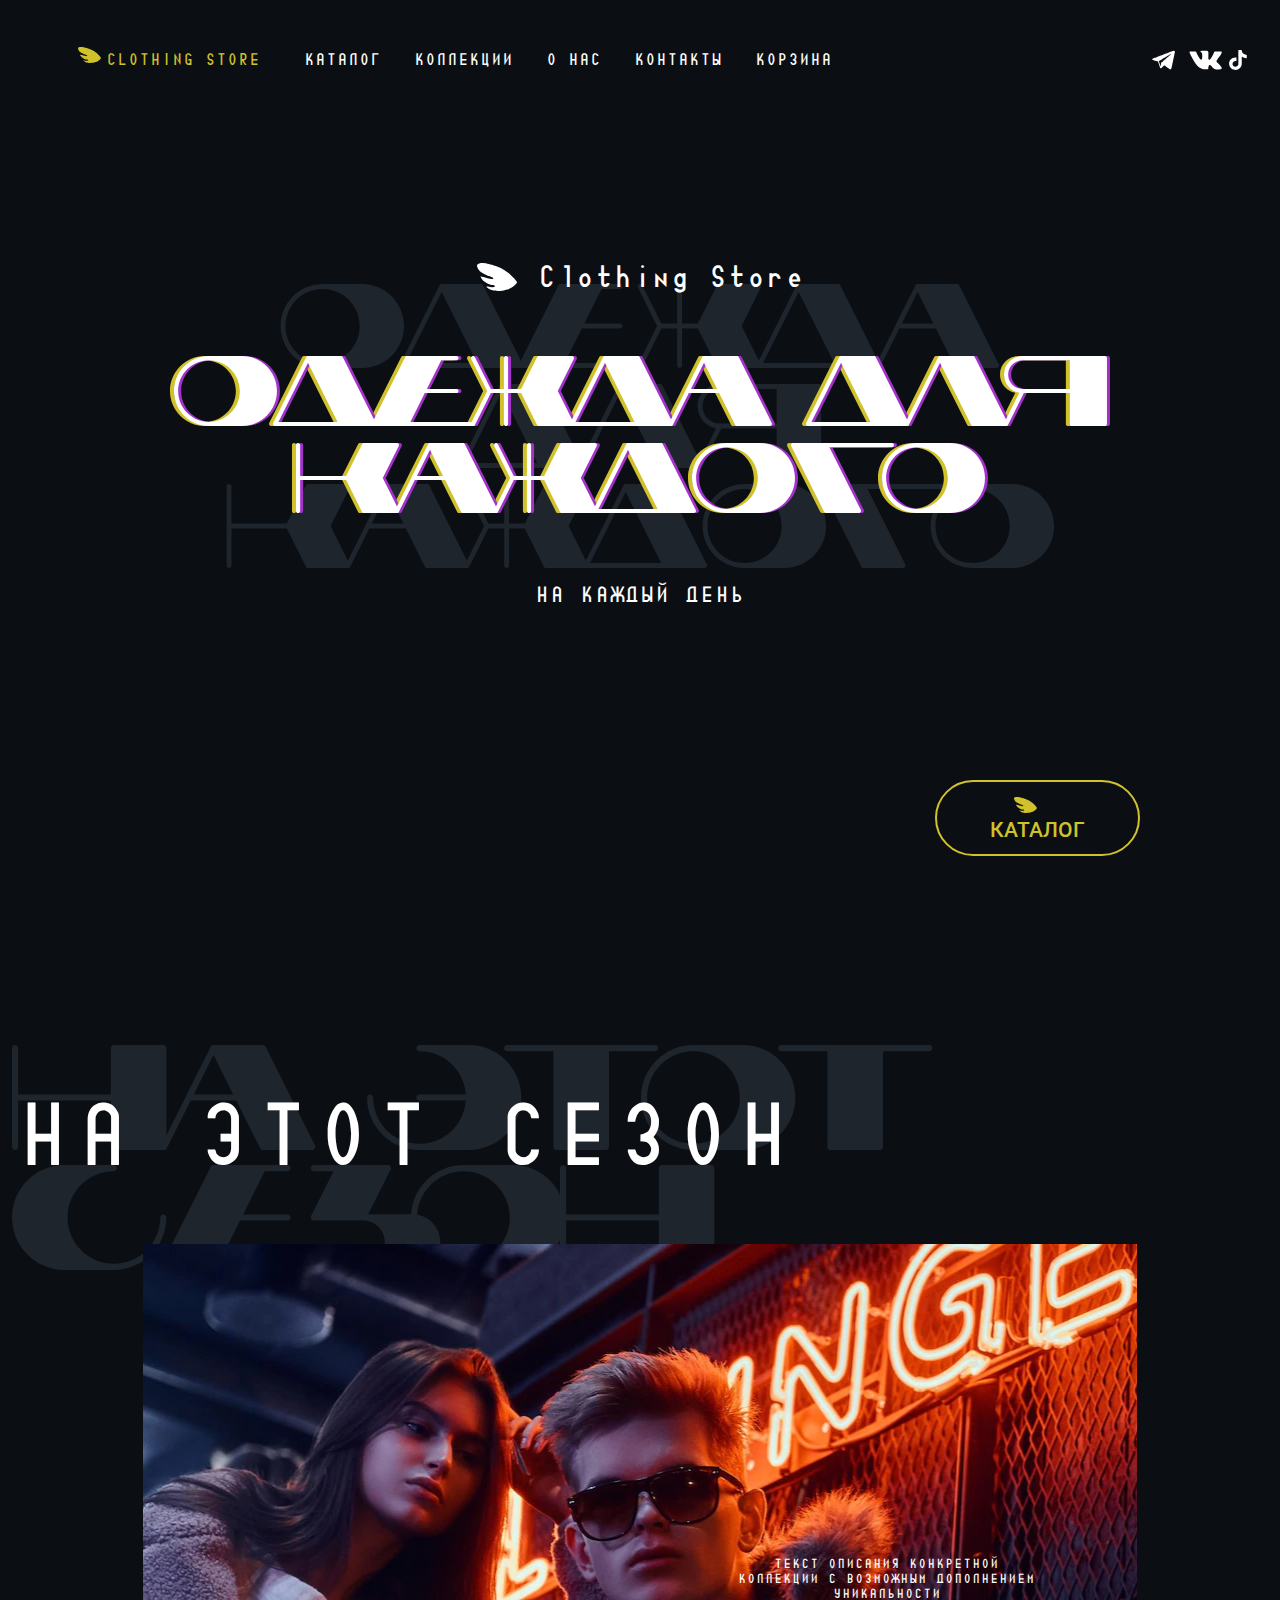
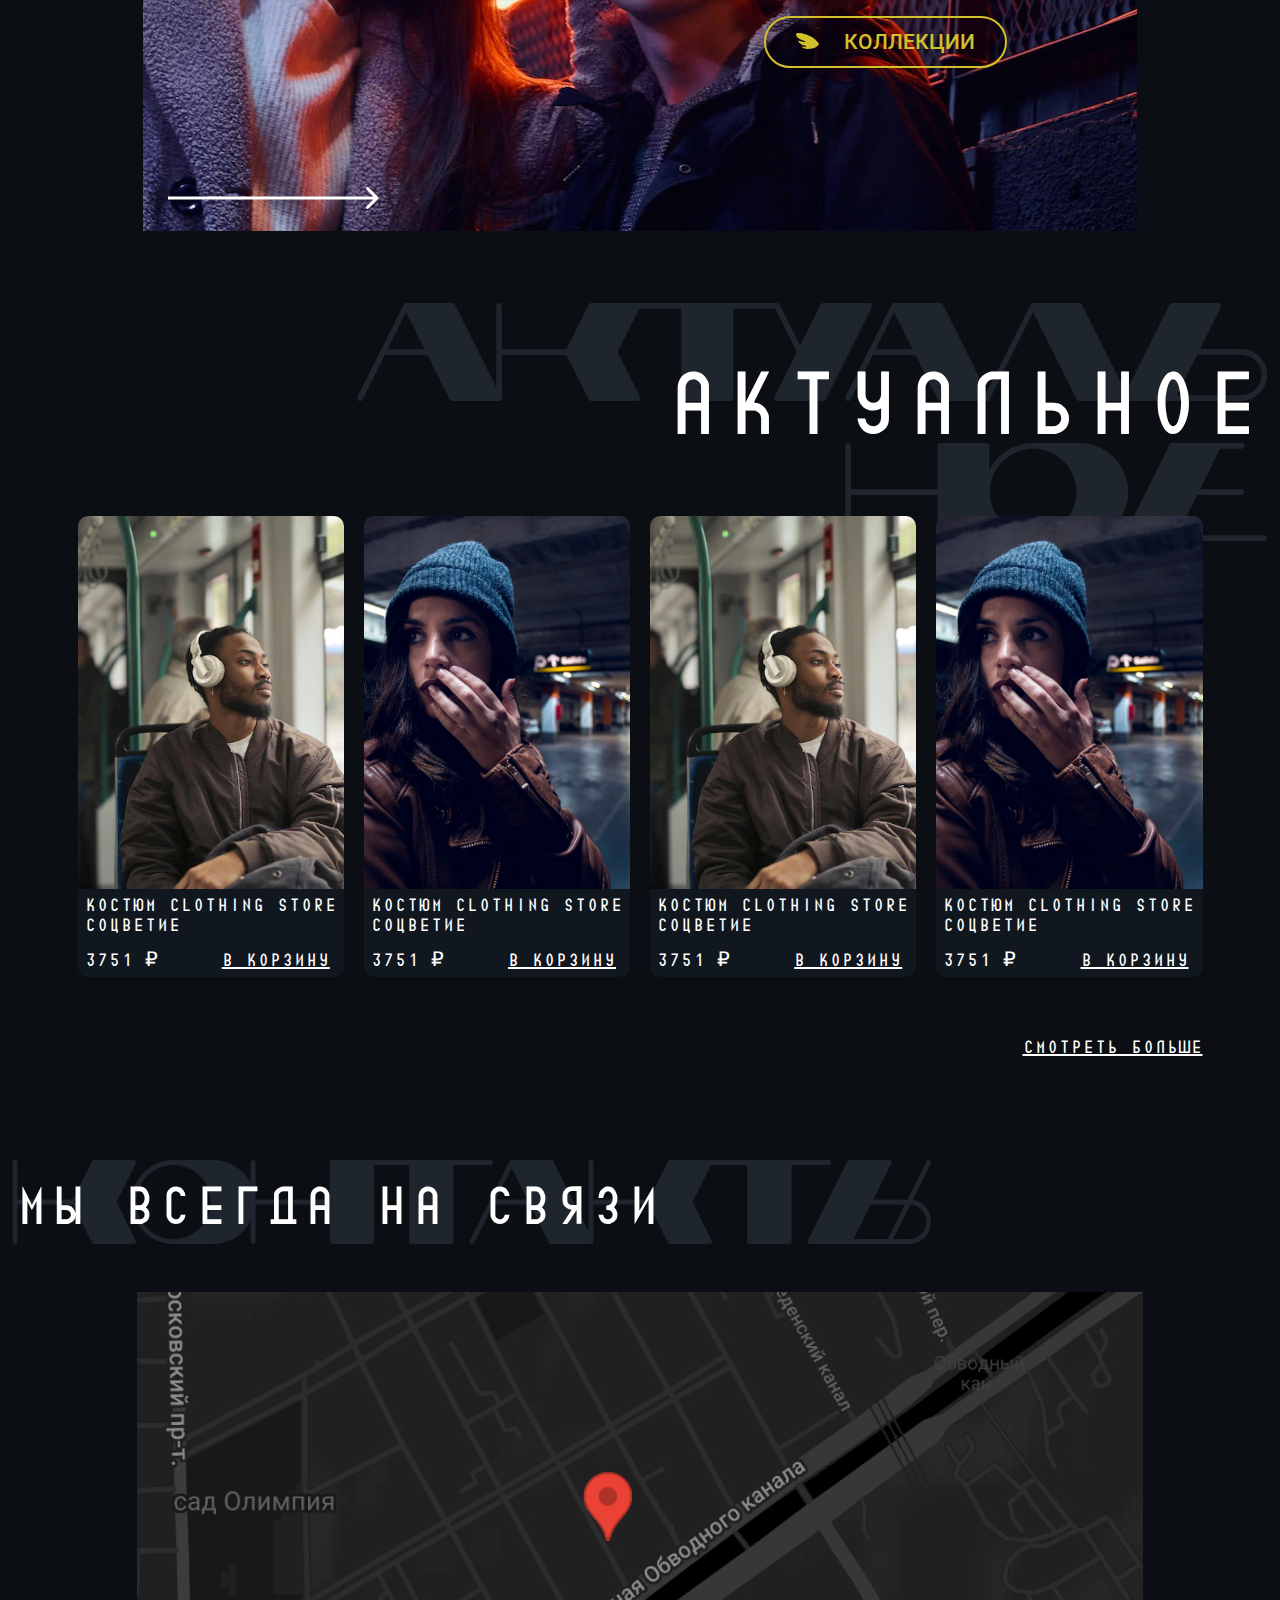
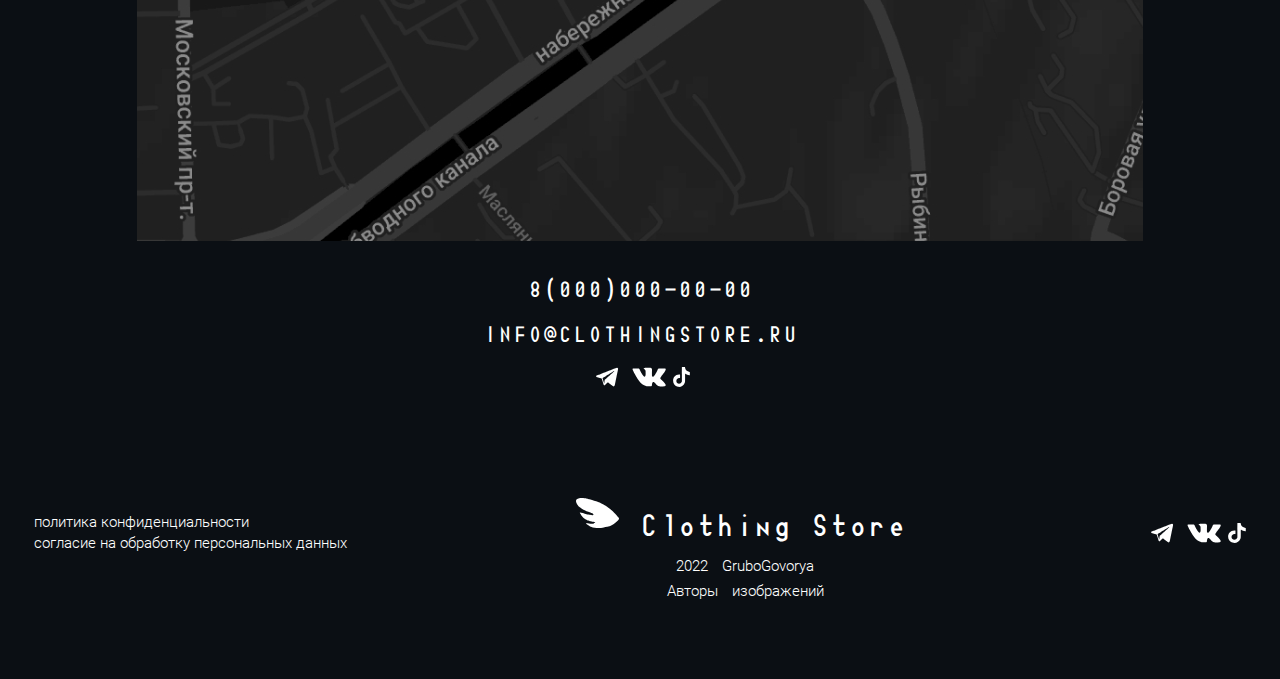
==== index.html @ 220e1778 "09.12.2022" ====
<!DOCTYPE html>
<html lang="ru">
<head>
   <meta charset="UTF-8">
   <meta http-equiv="X-UA-Compatible" content="IE=edge">
   <meta name="viewport" content="width=device-width, initial-scale=1.0">
   <title>Сlothing Store</title>
   <link rel="stylesheet" href="/css/fonts.css">
   <link rel="stylesheet" href="/css/normalize.css">
   <link rel="stylesheet" href="/css/null.css">
   <link rel="stylesheet" href="/css/style.css">
</head>
<!-- total time wasted here: 18h -->
<body>
<header class="header">
   <div class="container header__container">
      <nav class="nav-header">
         <ul class="header__nav">
            <li><button class="nav__burger"></button></li>
            <li class="nav__item nav__item_active"><a href="/index.html">
               <svg width="23" height="16" viewBox="0 0 23 16" xmlns="http://www.w3.org/2000/svg">
               <path fill-rule="evenodd" clip-rule="evenodd" d="M1.68541 0.0970447C-0.335701 0.522591 -0.535634 1.78524 1.06716 4.00112C1.25026 4.25426 1.44287 4.49855 1.49518 4.54386C1.64099 4.67029 2.28864 5.14686 2.92192 5.59383C3.4929 5.99681 5.43763 7.00042 5.6583 7.00603C5.72269 7.00765 5.9894 7.11437 6.25096 7.24318C6.51253 7.37198 6.78428 7.47775 6.85485 7.47823C6.92543 7.4787 7.11804 7.5382 7.28287 7.61056C7.44771 7.68281 7.87364 7.83314 8.22927 7.94461C9.92728 8.4766 9.62814 9.48839 7.88629 9.10492C7.66695 9.05656 7.10225 8.94593 6.63143 8.85892C6.1606 8.77191 5.68978 8.66271 5.58516 8.61616C4.40391 8.09037 2.01832 7.49308 2.01832 7.72308C2.01832 8.06628 3.2338 9.86529 3.79042 10.3459C4.44272 10.9091 6.17478 11.9535 6.45651 11.9535C6.52376 11.9535 6.76183 12.0343 6.98554 12.1332C7.65792 12.4301 8.32325 12.6209 8.68431 12.6204C9.87344 12.6188 10.5018 13.0014 10.162 13.5204C9.97056 13.8129 7.81295 13.8852 6.91031 13.6294C5.783 13.3099 5.18282 13.3554 5.42774 13.7418C5.52457 13.8944 7.64079 15.2831 7.77871 15.2846C7.83426 15.2851 8.06967 15.3794 8.30185 15.494C9.21572 15.9455 12.6754 16.1602 14.2407 15.8627C16.0613 15.5167 16.1739 15.4915 16.3682 15.3875C16.4729 15.3314 16.6675 15.2855 16.8005 15.2855C18.0473 15.2855 20.5256 13.9208 21.9724 12.4376C23.2176 11.1611 23.2649 10.9478 22.4701 10.1923C22.3048 10.0352 22.0989 9.75676 22.0123 9.5735C21.8049 9.13396 19.1902 6.51946 18.2831 5.84449C17.3766 5.1699 15.7938 4.09908 15.3459 3.85718C15.1565 3.75484 14.7448 3.5215 14.4309 3.33853C14.117 3.15546 13.6248 2.89594 13.3371 2.7618C13.0494 2.62757 12.7283 2.47706 12.6237 2.42736C12.2808 2.26428 10.8295 1.75706 10.1983 1.5797C9.85823 1.48412 9.47301 1.36255 9.34222 1.30952C9.21144 1.25649 8.86902 1.1493 8.5813 1.07123C7.21896 0.701854 6.89604 0.611889 6.62467 0.526304C6.46402 0.475658 6.21511 0.434245 6.07148 0.434245C5.92795 0.434245 5.71699 0.382932 5.60266 0.32029C5.07572 0.0310709 2.65398 -0.106875 1.68541 0.0970447Z"/>
               </svg>
               <span>Сlothing&nbsp;Store</span></a></li>
            <li class="nav__item"><a href="#">Каталог</a></li>
            <li class="nav__item"><a href="#">Коллекции</a></li>
            <li class="nav__item"><a href="#">О&nbsp;нас</a></li>
            <li class="nav__item"><a href="#">Контакты</a></li>
            <li class="nav__item"><a href="#">Корзина</a></li>
         </ul>
      </nav>
      <ul class="social-links header__links">
         <li class="links__item"><a href="https://telegram.org/" target="_blank"><img src="/img/tg.svg" alt="telegram"></a></li>
         <li class="links__item"><a href="https://vk.com/" target="_blank"><img src="/img/vk.svg" alt="vk"></a></li>
         <li class="links__item"><a href="https://www.tiktok.com/ru-RU/" target="_blank"><img src="/img/ttok.svg" alt="Tiktok"></a></li>
      </ul>
   </div>
</header>
<main class="main">
<div class="container">
   <section class="title">
      <div class="title__logo"><img src="/img/logo.svg" alt="Логотип"><span>Сlothing&nbsp;Store</span></div>
      <h1 class="title__item">Одежда для каждого
         <div class="title-item__background background-text">Одежда для каждого</div>
      </h1>
      <div class="title__descr">на каждый день</div>
      <a class="title__link link_yellow" href="#">Каталог</a>
   </section>
</div>
<div class="container collection__container">
   <section class="collection">
      <h2 class="collection__title">На этот сезон
         <div class="collection-title__background background-text">На этот сезон</div>
      </h2>
      <article class="collection__article" style="background-image: url(/img/collections.jpg);">
         <div class="article__descr">Текст описания конкретной коллекции с возможным дополнением уникальности</div>
         <div class="article__link link_yellow">Коллекции</div>
      </article>
   </section>
</div>
<div class="container">
   <section class="actual">
      <h2 class="actual__title">Актуальное
         <div class="actual-title__background background-text">Актуаль ное</div>
      </h2>
      <ul class="actual__galery">
         <li class="galery__item" style="background-image: url(/img/catalog-1.webp);">
            <div class="item__title">Костюм Сlothing Store соцветие</div>
            <div class="item__price">3751&nbsp;₽</div>
            <div class="item__button"><button type="button" onclick="">В корзину</button></div>
         </li>
         <li class="galery__item" style="background-image: url(/img/catalog-2.webp);">
            <div class="item__title">Костюм Сlothing Store соцветие</div>
            <div class="item__price">3751&nbsp;₽</div>
            <div class="item__button"><button type="button" onclick="">В корзину</button></div>
         </li>
         <li class="galery__item" style="background-image: url(/img/catalog-1.webp);">
            <div class="item__title">Костюм Сlothing Store соцветие</div>
            <div class="item__price">3751&nbsp;₽</div>
            <div class="item__button"><button type="button" onclick="">В корзину</button></div>
         </li>
         <li class="galery__item" style="background-image: url(/img/catalog-2.webp);">
            <div class="item__title">Костюм Сlothing Store соцветие</div>
            <div class="item__price">3751&nbsp;₽</div>
            <div class="item__button"><button type="button" onclick="">В корзину</button></div>
         </li>
      </ul>
      <div class="actual__link"><a href="№">смотреть больше</a></div>
   </section>
</div>
<div class="container">
   <section class="contacts">
      <h2 class="contacts__title">мы всегда на связи
         <div class="contscts-title__background background-text">контакты</div>
      </h2>
      <div class="contacts__map">
         <img class="map__item" src="/img/map.jpg" alt="карта, пока что картинкой">
         <div class="map__links">
            <div class="links__item"><a href="tel:80000000000">8(000)000-00-00</a></div>
            <div class="links__item"><a href="mailto:info@СlothingStore.ru">info@СlothingStore.ru</a></div>
            <div class="links__item">
               <ul class="social-links">
                  <li class="links__item"><a href="https://telegram.org/" target="_blank"><img src="/img/tg.svg" alt="telegram"></a></li>
                  <li class="links__item"><a href="https://vk.com/" target="_blank"><img src="/img/vk.svg" alt="vk"></a></li>
                  <li class="links__item"><a href="https://www.tiktok.com/ru-RU/" target="_blank"><img src="/img/ttok.svg" alt="Tiktok"></a></li>
               </ul>
            </div>
            </div>
      </div>
   </section>
</div>
</main>
<footer class="footer">
   <div class="container footer-container">
      <div class="footer__links">
         <a class="link__item" href="#">политика конфиденциальности</a>
         <a class="link__item" href="#">согласие на обработку персональных данных</a>
      </div>
      <div class="footer__copyrights">
         <div class="copyrights__logo">
            <img src="/img/logo.svg" alt="Логотип">
            <span>Сlothing&nbsp;Store</span>
         </div>
         <div class="copyrights__item">
            <p>2022 GruboGovorya</p>
            <a href="https://ru.freepik.com/">Авторы изображений</a>
         </div>
      </div>
      <ul class="social-links footer__social">
         <li class="links__item"><a href="https://telegram.org/" target="_blank"><img src="/img/tg.svg" alt="telegram"></a></li>
         <li class="links__item"><a href="https://vk.com/" target="_blank"><img src="/img/vk.svg" alt="vk"></a></li>
         <li class="links__item"><a href="https://www.tiktok.com/ru-RU/" target="_blank"><img src="/img/ttok.svg" alt="Tiktok"></a></li>
      </ul>
   </div>
</footer>

<!------------------------ modals ---------------------->

</body>
</html>
---- css/fonts.css ----
@font-face {
  font-family: "Usually";
  font-weight: 400;
  font-style: normal;
  src: url(/fonts/Usually-font-Bold.woff);
}
@font-face {
  font-family: "Usually";
  font-weight: 700;
  font-style: normal;
  src: url(/fonts/Usually-font-Bold.woff);
}
@font-face {
  font-family: "Uindbase Font 1";
  src: url(/fonts/UF1.woff);
  font-style: normal;
  font-weight: 400;
}
@font-face {
   font-family: "Roboto";
   src: url(/fonts/Roboto-Light.woff);
   font-style: normal;
   font-weight: 300;
}
@font-face {
   font-family: "Roboto";
   src: url(/fonts/Roboto-Medium.woff);
   font-style: normal;
   font-weight: 500;
}
---- css/null.css ----
/* Указываем box sizing */
*,
*::before,
*::after {
  box-sizing: border-box;
  
}

/* отображаем блочно before и after  */

*::before,
*::after {
   display: block;
}

/* Убираем внешние отступы */
h1,
h2,
h3,
h4,
p,
figure,
figcaption,
blockquote,
dl,
dd {
  margin: 0;
}

/* Выставляем основные настройки по-умолчанию для body */
body {
  min-height: 100vh;
  scroll-behavior: smooth;
  text-rendering: optimizeSpeed;
  margin: 0;
}

/* Удаляем стандартную стилизацию для всех ul и ol*/
ul,
ol {
  list-style: none;
  margin-block-start: 0em;
  margin-block-end: 0em; 
  padding-inline-start: 0px;
}

/* Элементы a сбрасываем до дефолтных стилей */
a {
  text-decoration:none;
  color: currentColor;
}

/* Упрощаем работу с изображениями */
img {
  max-width: 100%;
  display: block;
}


/* Наследуем шрифты для инпутов и кнопок */

button,
input,
optgroup,
select,
textarea {
  font-family: inherit; /* 1 */
  font-size: 100%; /* 1 */
  line-height: 1; /* 1 */
  margin: 0; /* 2 */
  color: inherit;
}

/*обнуляем стили button */

button {
   border: none;
   padding: 0;
   background: none;   
}
---- css/style.css ----
@charset "UTF-8";
html {
  background: #0B0F14;
  color: #fff;
  overflow-x: hidden;
}

body {
  font-family: "Uindbase Font 1";
  font-size: 16px;
  overflow-x: hidden;
}

.container {
  max-width: 1600px;
  width: 100%;
  margin: 0 auto;
  padding: 0 15px;
}

.social-links {
  display: flex;
  gap: 7px;
}

.links__item {
  display: block;
  height: 20px;
}
.links__item img {
  height: 100%;
}

.link_yellow {
  display: inline-block;
  min-width: 205px;
  border: 2px solid currentColor;
  border-radius: 50px;
  color: #D1C12B;
  padding: 12px 30px;
  font-family: "Roboto", sans-serif;
  font-weight: 400;
  font-size: 21px;
  text-align: center;
  text-transform: uppercase;
}
.link_yellow:before {
  content: "";
  width: 23px;
  height: 16px;
  margin-right: 25px;
  display: inline-block;
  background-image: url(/img/yellowLogo.svg);
  background-repeat: no-repeat;
}
.link_yellow a {
  font-family: "Roboto";
}

.background-text {
  overflow-wrap: break-word;
  position: absolute;
  top: 0;
  left: 0;
  z-index: -10;
  font-family: "Usually";
  text-align: center;
  text-transform: uppercase;
  font-weight: 700;
  font-style: normal;
  color: #1F252D;
}

.header {
  position: fixed;
  top: 0;
  left: 0;
  padding-top: 50px;
  padding-bottom: 20px;
  z-index: 100;
  background: #0B0F14;
  width: 100%;
}
.header__container {
  display: flex;
  justify-content: space-between;
}
.header__nav {
  display: flex;
  justify-content: start;
  align-items: center;
  padding-left: 105px;
  gap: 47px;
}
.header__links {
  margin-top: 0px;
  margin-right: 17px;
}

.nav-header {
  flex-grow: 1;
}

.nav__item {
  font-family: "Uindbase Font 1";
  font-size: 20px;
  text-align: center;
  text-transform: uppercase;
}
.nav__item:hover {
  text-decoration: underline;
}
.nav__item:nth-child(2) {
  margin-right: 11px;
  flex-shrink: 0;
}
.nav__item:nth-child(2) a {
  display: flex;
  gap: 5px;
}
.nav__item:nth-child(2) a svg {
  fill: #fff;
  margin-top: -3px;
}

.nav__burger {
  display: none;
  position: relative;
  width: 50px;
  height: 30px;
}
.nav__burger:before {
  content: "";
  position: absolute;
  top: 12px;
  left: 0;
  width: 30px;
  height: 2px;
  background: #ffffff;
  transform: rotate(45deg);
  box-shadow: 0px 0px 2px 1px #D1C12B;
  z-index: 5;
}
.nav__burger:after {
  content: "";
  position: absolute;
  top: 13px;
  left: 20px;
  width: 31px;
  height: 2px;
  background: #ffffff;
  transform: rotate(-45deg);
  box-shadow: 0px 0px 2px 1px #A332CA;
  z-index: 1;
}

.nav__item.nav__item_active {
  color: #D1C12B;
}
.nav__item.nav__item_active a svg {
  fill: #D1C12B;
}

@media (max-width: 1336px) {
  .header__nav {
    padding-left: 30px;
    gap: 33px;
  }
  .nav__item {
    font-size: 19px;
  }
}
@media (max-width: 992px) {
  .header {
    padding-top: 15px;
    padding-bottom: 15px;
  }
  .nav-header {
    flex-grow: 0;
    width: 50%;
  }
  .header__nav {
    padding-left: 10px;
    gap: 30px;
    justify-content: space-between;
  }
  .header__links {
    height: 16px;
  }
  .header__links img {
    height: 16px;
  }
  .nav__item {
    font-size: 16px;
  }
}
@media (max-width: 866px) {
  .nav__item:not(:nth-child(2)) {
    display: none;
  }
  .nav__item:nth-child(2) {
    transform: translate(50%);
  }
  .nav__burger {
    display: block;
  }
}
@media (max-width: 555px) {
  .header {
    padding-top: 5px;
    padding-bottom: 5px;
  }
  .header__nav {
    gap: 0;
  }
  .nav__item:nth-child(2) {
    font-size: 15px;
    letter-spacing: -1px;
    transform: translate(10%);
  }
}
@media (max-width: 375px) {
  .nav__item:nth-child(2) {
    display: none;
  }
}
.title {
  margin-top: 263px;
  margin-bottom: 230px;
}
.title__logo {
  margin: 0 auto;
  width: 350px;
  display: flex;
  justify-content: center;
  align-items: center;
  font-size: 35px;
  line-height: 25px;
  letter-spacing: -2px;
  gap: 20px;
  margin-bottom: 35px;
}
.title__logo img {
  max-width: 40px;
  width: 100%;
}
.title__logo span {
  display: inline-block;
}
.title__item {
  margin-bottom: 57px;
  font-family: "Usually";
  font-weight: 700;
  font-size: 130px;
  line-height: 113px;
  text-align: center;
  text-transform: uppercase;
  position: relative;
}
.title__item:after {
  content: "Одежда для каждого";
  position: absolute;
  top: 0;
  left: 50%;
  width: 100%;
  transform: translateX(-49.7%);
  font-family: "Usually";
  font-weight: 700;
  font-size: 130px;
  line-height: 113px;
  text-align: center;
  text-transform: uppercase;
  color: #A332CA;
  z-index: -1;
}
.title__item:before {
  content: "Одежда для каждого";
  position: absolute;
  top: 0;
  left: 50%;
  width: 100%;
  transform: translateX(-50.3%);
  font-family: "Usually";
  font-weight: 700;
  font-size: 130px;
  line-height: 113px;
  text-align: center;
  text-transform: uppercase;
  color: #D1C12B;
  z-index: -1;
}
.title__descr {
  font-family: "Uindbase Font 1";
  font-weight: 400;
  font-size: 25px;
  line-height: 25px;
  text-align: center;
  text-transform: uppercase;
  margin-bottom: 173px;
}
.title__link {
  margin-left: 90%;
  transform: translateX(-100%);
}

.title-item__background {
  top: -20px;
  left: 50%;
  transform: translateX(-50%);
  font-size: 165px;
  line-height: 148px;
  width: 100%;
}

@media (max-width: 1600px) {
  .title-item__background {
    font-size: 140px;
    line-height: 130px;
  }
  .title__item {
    font-size: 100px;
    line-height: 87px;
  }
  .title__item:before {
    font-size: 100px;
    line-height: 87px;
  }
  .title__item:after {
    font-size: 100px;
    line-height: 87px;
  }
}
@media (max-width: 1336px) {
  .title-item__background {
    top: -70px;
    font-size: 120px;
    line-height: 100px;
    max-width: 1067px;
  }
  .title__logo {
    margin-bottom: 60px;
  }
}
@media (max-width: 992px) {
  .title-item__background {
    font-size: 105px;
    line-height: 90px;
  }
  .title__logo {
    font-size: 23px;
    line-height: 23px;
  }
  .title__logo img {
    max-width: 30px;
    width: 100%;
  }
  .title__item {
    font-size: 85px;
    line-height: 80px;
  }
  .title__item:before {
    font-size: 85px;
    line-height: 80px;
  }
  .title__item:after {
    font-size: 85px;
    line-height: 80px;
  }
}
@media (max-width: 866px) {
  .title {
    margin-top: 200px;
  }
  .title__descr {
    margin-bottom: 150px;
  }
  .title-item__background {
    font-size: 95px;
    line-height: 85px;
    top: -70px;
  }
  .title__item {
    font-size: 60px;
    line-height: 55px;
  }
  .title__item:before {
    font-size: 60px;
    line-height: 55px;
  }
  .title__item:after {
    font-size: 60px;
    line-height: 55px;
  }
}
@media (max-width: 690px) {
  .title {
    margin-top: 108px;
  }
  .title-item__background {
    font-size: 65px;
    line-height: 55px;
    top: -40px;
    max-width: 600px;
  }
  .title__item {
    font-size: 50px;
    line-height: 45px;
  }
  .title__item:before {
    font-size: 50px;
    line-height: 45px;
  }
  .title__item:after {
    font-size: 50px;
    line-height: 45px;
  }
}
@media (max-width: 510px) {
  .title-item__background {
    font-size: 45px;
    line-height: 40px;
    top: -40px;
    max-width: 600px;
  }
  .title__item {
    font-size: 35px;
    line-height: 30px;
  }
  .title__item:before {
    font-size: 35px;
    line-height: 30px;
  }
  .title__item:after {
    font-size: 35px;
    line-height: 30px;
  }
}
.collection {
  margin-bottom: 124px;
}
.collection__title {
  font-family: "Uindbase Font 1";
  font-style: normal;
  font-weight: 400;
  font-size: 100px;
  line-height: 100px;
  text-transform: uppercase;
  position: relative;
  margin-bottom: 58px;
}
.collection__article {
  width: 79.5%;
  height: 587px;
  margin: 0 auto;
  padding-top: 312px;
  padding-right: 100px;
  display: flex;
  align-items: flex-end;
  flex-direction: column;
  position: relative;
  background-repeat: no-repeat;
  background-position: 60% 10%;
}
.collection__article:before {
  content: "";
  position: absolute;
  left: 25px;
  bottom: 21px;
  width: 211px;
  height: 24px;
  background-image: url(/img/Arrow1.svg);
  background-repeat: no-repeat;
  background-position: 50% 50%;
}

.collection-title__background {
  top: -43px;
  font-size: 140px;
  line-height: 160px;
  text-align: left;
}

.article__descr {
  max-width: 300px;
  width: 100%;
  font-family: "Uindbase Font 1";
  font-weight: 400;
  font-size: 15px;
  line-height: 15px;
  text-align: center;
  text-transform: uppercase;
  margin-bottom: 15px;
}
.article__link {
  margin-right: 30px;
}

@media (max-width: 1600px) {
  .collection-title__background {
    font-size: 170px;
    line-height: 140px;
  }
}
@media (max-width: 1336px) {
  .collection__article {
    background-position: 30% 10%;
  }
  .collection-title__background {
    font-size: 150px;
    line-height: 120px;
  }
}
@media (max-width: 992px) {
  .collection__title {
    font-size: 100px;
    line-height: 100px;
  }
  .collection-title__background {
    top: -90px;
    font-size: 90px;
  }
}
@media (max-width: 866px) {
  .collection-title__background {
    font-size: 90px;
    line-height: 110px;
    padding: 0 15px;
  }
  .collection__title {
    font-size: 80px;
    line-height: 80px;
    padding: 0 15px;
  }
  .collection__container {
    padding: 0;
  }
  .collection__article {
    width: 100%;
  }
}
@media (max-width: 690px) {
  .collection-title__background {
    font-size: 70px;
    line-height: 70px;
    top: -10px;
  }
  .collection__title {
    font-size: 70px;
    line-height: 70px;
    max-width: 560px;
    margin-bottom: 10px;
  }
}
@media (max-width: 510px) {
  .collection-title__background {
    font-size: 50px;
    line-height: 50px;
    top: -5px;
  }
  .collection__title {
    font-size: 50px;
    line-height: 50px;
    max-width: 390px;
  }
}
.actual {
  margin-bottom: 120px;
}
.actual__title {
  font-family: "Uindbase Font 1";
  font-weight: 400;
  font-size: 100px;
  line-height: 100px;
  text-align: right;
  text-transform: uppercase;
  position: relative;
  margin-bottom: 61px;
}
.actual__galery {
  display: flex;
  justify-content: space-between;
  gap: 50px;
  width: 79.5%;
  margin: 0 auto;
}
.actual__link {
  width: 79.5%;
  margin: 0 auto;
  margin-top: 60px;
  font-family: "Uindbase Font 1";
  font-style: normal;
  font-weight: 400;
  font-size: 20px;
  line-height: 20px;
  text-align: right;
  text-decoration-line: underline;
  text-transform: uppercase;
  color: #FFFFFF;
}

.actual-title__background {
  font-size: 160px;
  line-height: 160px;
  text-align: right;
  top: -68px;
  left: 50%;
  transform: translateX(-50%);
  width: 100%;
  word-spacing: -30px;
}

.galery__item {
  flex-basis: 280px;
  height: 461px;
  background-color: #10171F;
  background-repeat: no-repeat;
  background-size: auto 373px;
  background-position: 50% 0%;
  border-radius: 10px;
  display: grid;
  align-items: start;
  align-content: end;
  grid-template-columns: 0.7fr 1.3fr;
  grid-template-rows: 55px 27px;
  grid-template-areas: "title title" "price link";
}

.galery__item .item__title {
  padding-left: 7px;
  grid-area: title;
  font-family: "Uindbase Font 1";
  font-weight: 400;
  font-size: 20px;
  line-height: 20px;
  text-transform: uppercase;
}
.galery__item .item__price {
  padding-left: 7px;
  grid-area: price;
  font-family: "Uindbase Font 1";
  font-weight: 400;
  font-size: 20px;
  line-height: 20px;
}
.galery__item .item__button {
  padding-left: 7px;
  padding-right: 14px;
  grid-area: link;
  justify-self: end;
  font-family: "Uindbase Font 1";
  font-style: normal;
  font-weight: 400;
  font-size: 20px;
  line-height: 20px;
}
.galery__item .item__button button {
  text-decoration-line: underline;
  text-transform: uppercase;
}

@media (max-width: 1600px) {
  .actual-title__background {
    padding-left: 100px;
  }
  .actual__galery {
    gap: 20px;
    justify-content: space-around;
    width: 90%;
  }
  .actual__link {
    width: 90%;
  }
}
@media (max-width: 1336px) {
  .actual-title__background {
    font-size: 140px;
    line-height: 140px;
  }
}
@media (max-width: 1040px) {
  .galery__item:last-child {
    display: none;
  }
  .actual-title__background {
    font-size: 120px;
    line-height: 120px;
  }
}
@media (max-width: 866px) {
  .actual-title__background {
    font-size: 90px;
    line-height: 90px;
  }
  .actual__galery {
    flex-wrap: wrap;
    justify-content: center;
    gap: 40px;
  }
  .galery__item:last-child {
    display: grid;
  }
}
@media (max-width: 710px) {
  .actual__title {
    margin-bottom: 50px;
    font-size: 60px;
    line-height: 60px;
  }
  .actual-title__background {
    font-size: 80px;
    line-height: 80px;
    padding: 0;
  }
  .actual__galery {
    gap: 20px;
    padding: 0 30px;
  }
  .galery__item {
    flex-basis: 180px;
    height: 333px;
    background-size: auto 250px;
  }
  .galery__item .item__button {
    font-size: 15px;
    line-height: 15px;
  }
  .galery__item .item__price {
    font-size: 15px;
    line-height: 15px;
  }
  .galery__item .item__title {
    font-size: 15px;
    line-height: 15px;
  }
}
@media (max-width: 510px) {
  .actual__title {
    font-size: 55px;
    line-height: 55px;
  }
  .actual__galery {
    padding: 0;
    width: 100%;
  }
}
@media (max-width: 420px) {
  .actual__title {
    font-size: 48px;
    line-height: 48px;
  }
  .galery__item {
    flex-basis: 280px;
    height: 461px;
    background-size: auto 373px;
  }
  .galery__item .item__button {
    font-size: 20px;
    line-height: 20px;
  }
  .galery__item .item__price {
    font-size: 20px;
    line-height: 20px;
  }
  .galery__item .item__title {
    font-size: 20px;
    line-height: 20px;
  }
}
.contacts {
  margin-bottom: 126px;
}
.contacts__title {
  font-family: "Uindbase Font 1";
  font-weight: 400;
  font-size: 100px;
  line-height: 100px;
  text-transform: uppercase;
  position: relative;
  margin-bottom: 55px;
}
.contacts__map {
  display: flex;
  justify-content: center;
  align-items: center;
}

.contscts-title__background {
  top: -30px;
  font-size: 180px;
  line-height: 160px;
  text-transform: uppercase;
}

.map__item {
  flex-basis: 64%;
}
.map__links {
  flex-basis: 35%;
  display: flex;
  flex-direction: column;
  justify-content: center;
  align-items: center;
  gap: 25px;
}

.map__links .links__item {
  font-family: "Uindbase Font 1";
  font-weight: 400;
  font-size: 25px;
  line-height: 25px;
  text-transform: uppercase;
}

@media (max-width: 1600px) {
  .contacts__title {
    font-size: 80px;
    line-height: 80px;
  }
  .contscts-title__background {
    font-size: 140px;
    line-height: 140px;
  }
}
@media (max-width: 1336px) {
  .contacts__title {
    font-size: 60px;
    line-height: 60px;
  }
  .contscts-title__background {
    font-size: 120px;
    line-height: 120px;
  }
  .contacts__map {
    flex-wrap: wrap;
    gap: 36px;
  }
}
@media (max-width: 1040px) {
  .contacts__title {
    font-size: 55px;
    line-height: 55px;
  }
  .contscts-title__background {
    font-size: 105px;
    line-height: 105px;
  }
}
@media (max-width: 866px) {
  .contscts-title__background {
    font-size: 85px;
    line-height: 85px;
  }
}
@media (max-width: 710px) {
  .contacts__title {
    padding-right: 135px;
    font-size: 50px;
    line-height: 50px;
  }
  .contscts-title__background {
    font-size: 65px;
    line-height: 65px;
    top: 0px;
  }
}
@media (max-width: 550px) {
  .contacts__title {
    padding-right: 0px;
    word-spacing: -2px;
  }
  .contscts-title__background {
    font-size: 50px;
    line-height: 50px;
  }
  .map__links .links__item {
    font-size: 18px;
    line-height: 18px;
  }
}
@media (max-width: 420px) {
  .contacts__title {
    font-size: 35px;
    line-height: 35px;
  }
  .contscts-title__background {
    font-size: 35px;
    line-height: 35px;
    top: 20px;
  }
}
.footer {
  padding-bottom: 75px;
}
.footer__links {
  display: flex;
  flex-direction: column;
  gap: 3px;
}
.footer__copyrights {
  max-width: 325px;
  width: 100%;
  display: flex;
  gap: 16px;
  flex-direction: column;
  align-items: center;
  font-family: "Roboto", sans-serif;
  font-style: normal;
  font-weight: 300;
  font-size: 15px;
}
.footer__social {
  padding-top: 10px;
}

.footer-container {
  max-width: 1243px;
  display: flex;
  justify-content: space-between;
  gap: 32px;
  flex-wrap: wrap;
}

.footer__links .link__item {
  font-family: "Roboto", sans-serif;
  font-style: normal;
  font-weight: 300;
  font-size: 15px;
  line-height: 18px;
}

.copyrights__logo {
  display: flex;
  gap: 10px;
  margin-left: -10px;
  font-size: 35px;
  line-height: 25px;
  letter-spacing: -2px;
  gap: 20px;
}
.copyrights__logo img {
  display: block;
  margin-top: -15px;
  height: 30px;
}
.copyrights__logo span {
  display: inline-block;
  font-family: "Uindbase Font 1";
  font-size: 35px;
  line-height: 25px;
  letter-spacing: -2px;
}
.copyrights__item {
  text-align: center;
  word-spacing: 10px;
  line-height: 25px;
}
.copyrights__item a:hover {
  text-decoration: underline;
}

@media (max-width: 866px) {
  .footer-container {
    flex-direction: column;
    align-items: center;
    text-align: center;
  }
  .footer {
    padding-bottom: 35px;
  }
  .footer__copyrights {
    order: 3;
  }
  .footer__links {
    order: 1;
  }
  .footer__social {
    order: 2;
  }
}
@media (max-width: 510px) {
  .copyrights__logo img {
    height: 25px;
    margin-top: -7px;
  }
  .copyrights__logo span {
    font-size: 25px;
  }
}
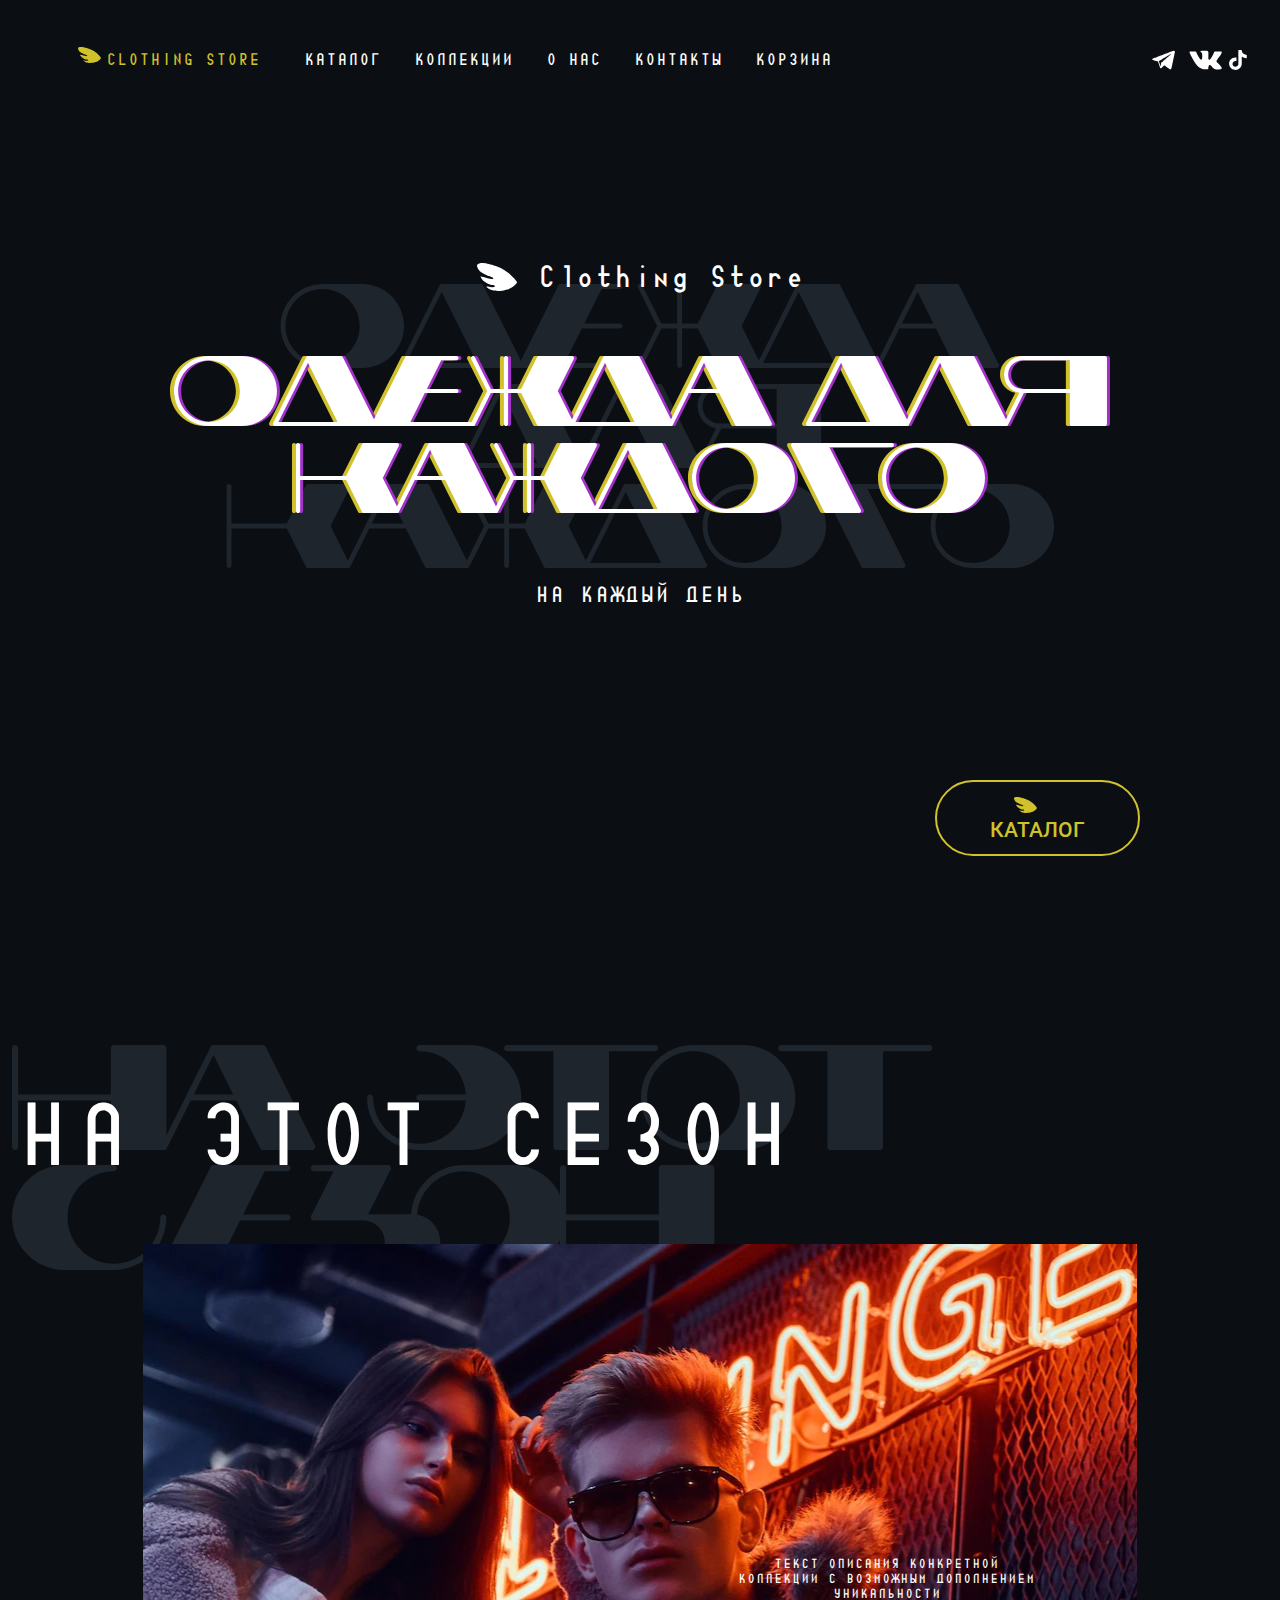
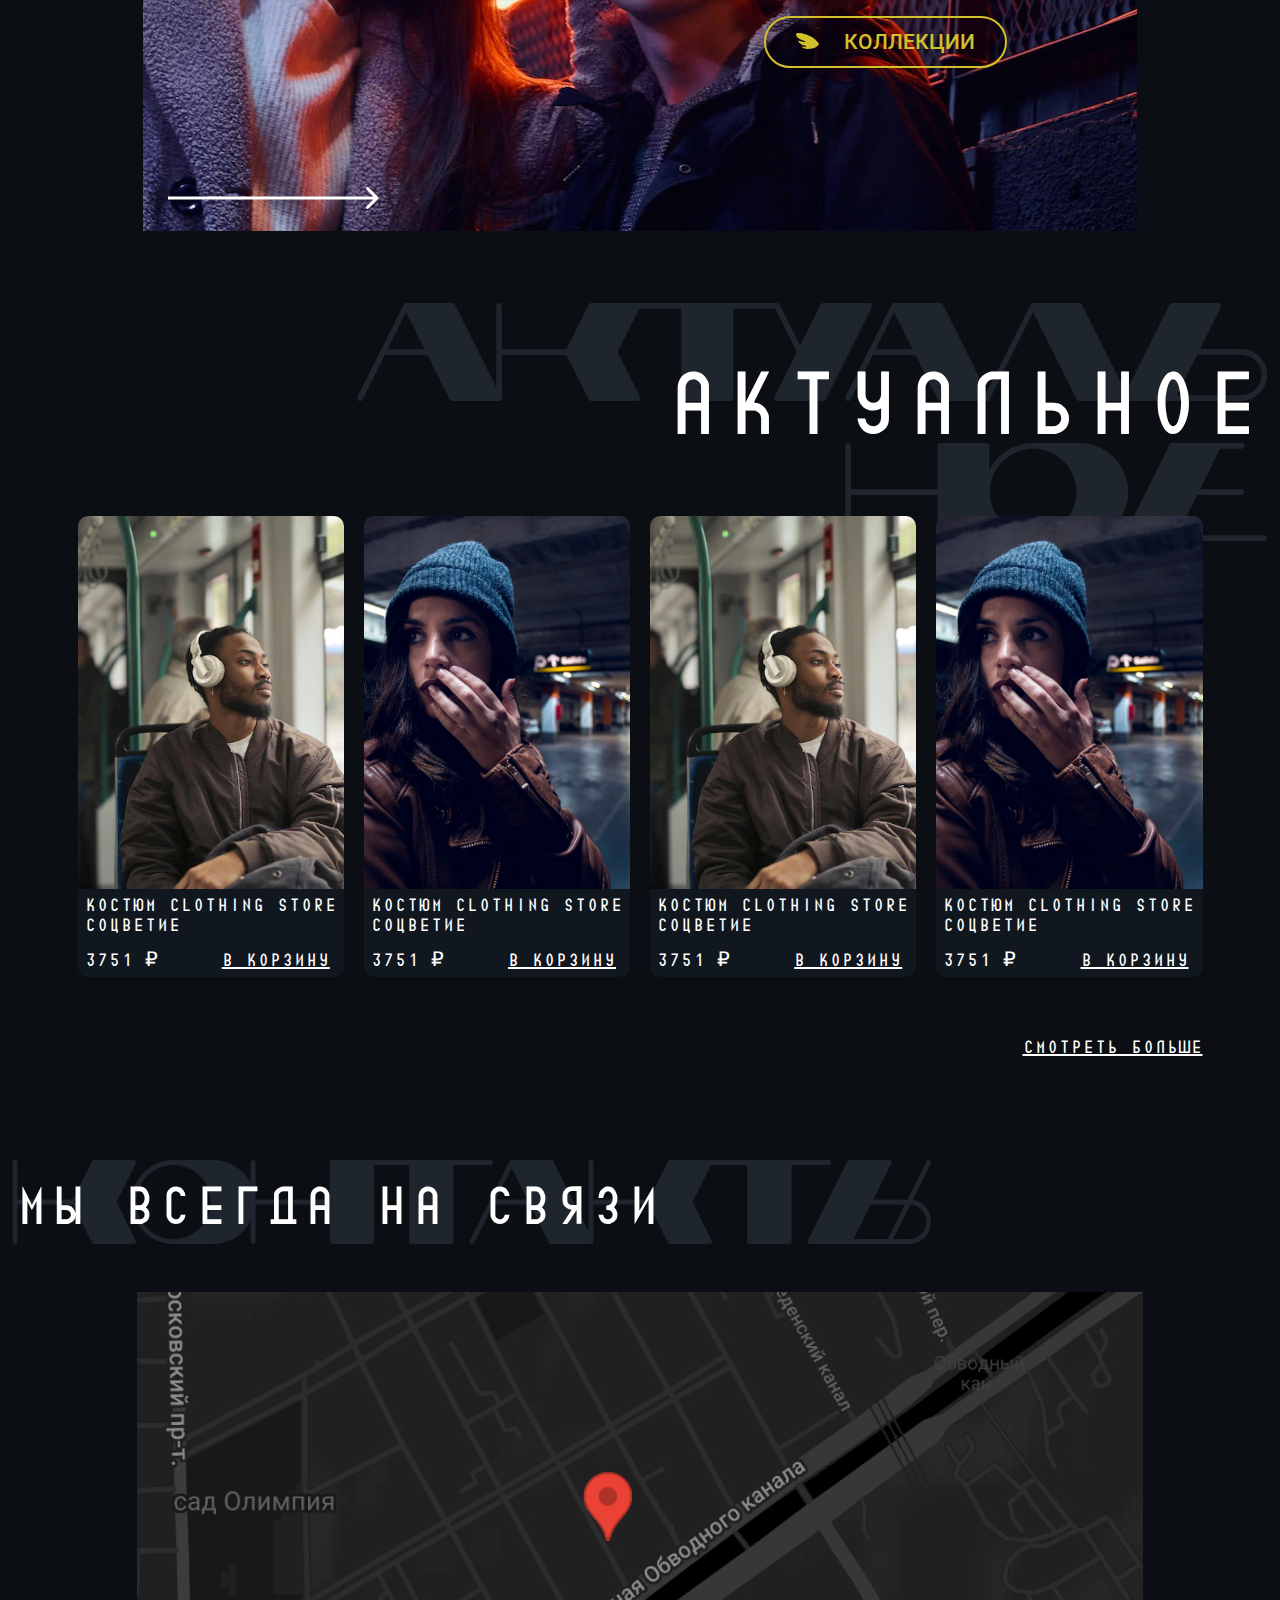
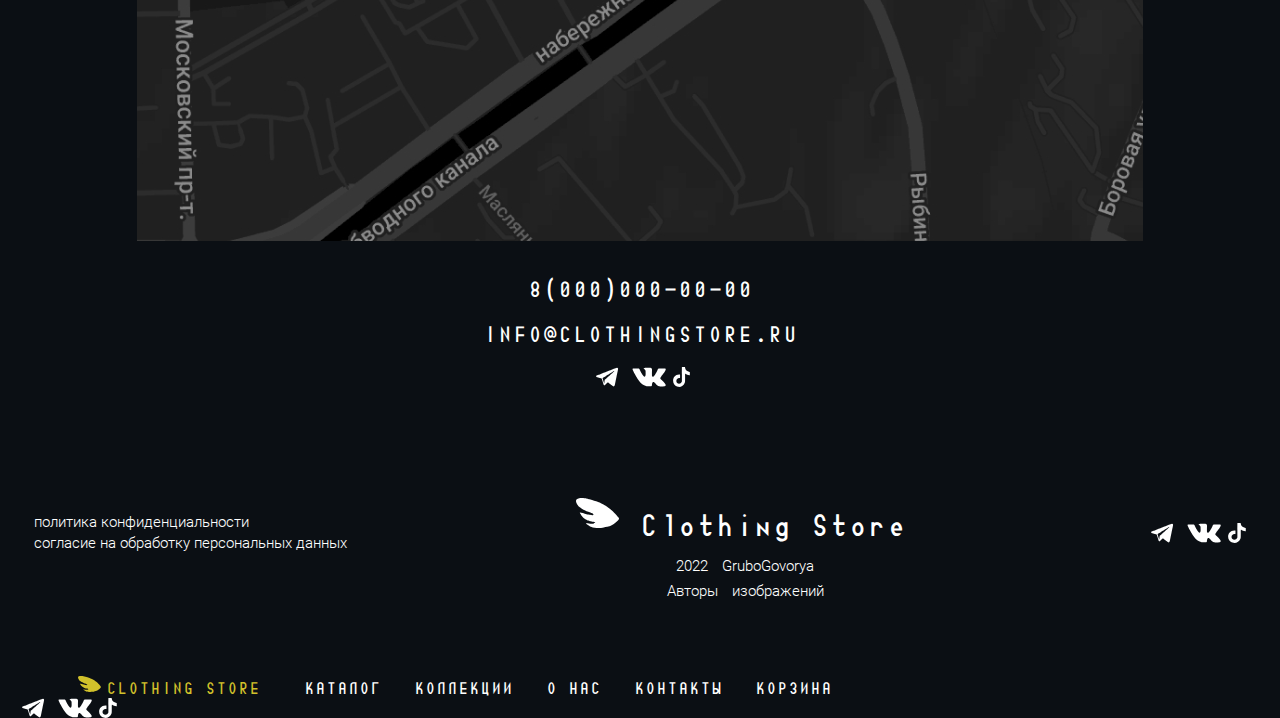
==== commit f2ef103b: "09,12,2022 на это день все" ====
--- a/index.html
+++ b/index.html
@@ -136,5 +136,29 @@
 
 <!------------------------ modals ---------------------->
 
+<div class="container">
+   <nav class="nav-header">
+      <ul class="header__nav">
+         <li><button class="nav__burger"></button></li>
+         <li class="nav__item nav__item_active"><a href="/index.html">
+            <svg width="23" height="16" viewBox="0 0 23 16" xmlns="http://www.w3.org/2000/svg">
+            <path fill-rule="evenodd" clip-rule="evenodd" d="M1.68541 0.0970447C-0.335701 0.522591 -0.535634 1.78524 1.06716 4.00112C1.25026 4.25426 1.44287 4.49855 1.49518 4.54386C1.64099 4.67029 2.28864 5.14686 2.92192 5.59383C3.4929 5.99681 5.43763 7.00042 5.6583 7.00603C5.72269 7.00765 5.9894 7.11437 6.25096 7.24318C6.51253 7.37198 6.78428 7.47775 6.85485 7.47823C6.92543 7.4787 7.11804 7.5382 7.28287 7.61056C7.44771 7.68281 7.87364 7.83314 8.22927 7.94461C9.92728 8.4766 9.62814 9.48839 7.88629 9.10492C7.66695 9.05656 7.10225 8.94593 6.63143 8.85892C6.1606 8.77191 5.68978 8.66271 5.58516 8.61616C4.40391 8.09037 2.01832 7.49308 2.01832 7.72308C2.01832 8.06628 3.2338 9.86529 3.79042 10.3459C4.44272 10.9091 6.17478 11.9535 6.45651 11.9535C6.52376 11.9535 6.76183 12.0343 6.98554 12.1332C7.65792 12.4301 8.32325 12.6209 8.68431 12.6204C9.87344 12.6188 10.5018 13.0014 10.162 13.5204C9.97056 13.8129 7.81295 13.8852 6.91031 13.6294C5.783 13.3099 5.18282 13.3554 5.42774 13.7418C5.52457 13.8944 7.64079 15.2831 7.77871 15.2846C7.83426 15.2851 8.06967 15.3794 8.30185 15.494C9.21572 15.9455 12.6754 16.1602 14.2407 15.8627C16.0613 15.5167 16.1739 15.4915 16.3682 15.3875C16.4729 15.3314 16.6675 15.2855 16.8005 15.2855C18.0473 15.2855 20.5256 13.9208 21.9724 12.4376C23.2176 11.1611 23.2649 10.9478 22.4701 10.1923C22.3048 10.0352 22.0989 9.75676 22.0123 9.5735C21.8049 9.13396 19.1902 6.51946 18.2831 5.84449C17.3766 5.1699 15.7938 4.09908 15.3459 3.85718C15.1565 3.75484 14.7448 3.5215 14.4309 3.33853C14.117 3.15546 13.6248 2.89594 13.3371 2.7618C13.0494 2.62757 12.7283 2.47706 12.6237 2.42736C12.2808 2.26428 10.8295 1.75706 10.1983 1.5797C9.85823 1.48412 9.47301 1.36255 9.34222 1.30952C9.21144 1.25649 8.86902 1.1493 8.5813 1.07123C7.21896 0.701854 6.89604 0.611889 6.62467 0.526304C6.46402 0.475658 6.21511 0.434245 6.07148 0.434245C5.92795 0.434245 5.71699 0.382932 5.60266 0.32029C5.07572 0.0310709 2.65398 -0.106875 1.68541 0.0970447Z"/>
+            </svg>
+            <span>Сlothing&nbsp;Store</span></a></li>
+         <li class="nav__item"><a href="#">Каталог</a></li>
+         <li class="nav__item"><a href="#">Коллекции</a></li>
+         <li class="nav__item"><a href="#">О&nbsp;нас</a></li>
+         <li class="nav__item"><a href="#">Контакты</a></li>
+         <li class="nav__item"><a href="#">Корзина</a></li>
+      </ul>
+   </nav>
+   <ul class="social-links header__links">
+      <li class="links__item"><a href="https://telegram.org/" target="_blank"><img src="/img/tg.svg" alt="telegram"></a></li>
+      <li class="links__item"><a href="https://vk.com/" target="_blank"><img src="/img/vk.svg" alt="vk"></a></li>
+      <li class="links__item"><a href="https://www.tiktok.com/ru-RU/" target="_blank"><img src="/img/ttok.svg" alt="Tiktok"></a></li>
+   </ul>
+</div>
+
+
 </body>
 </html>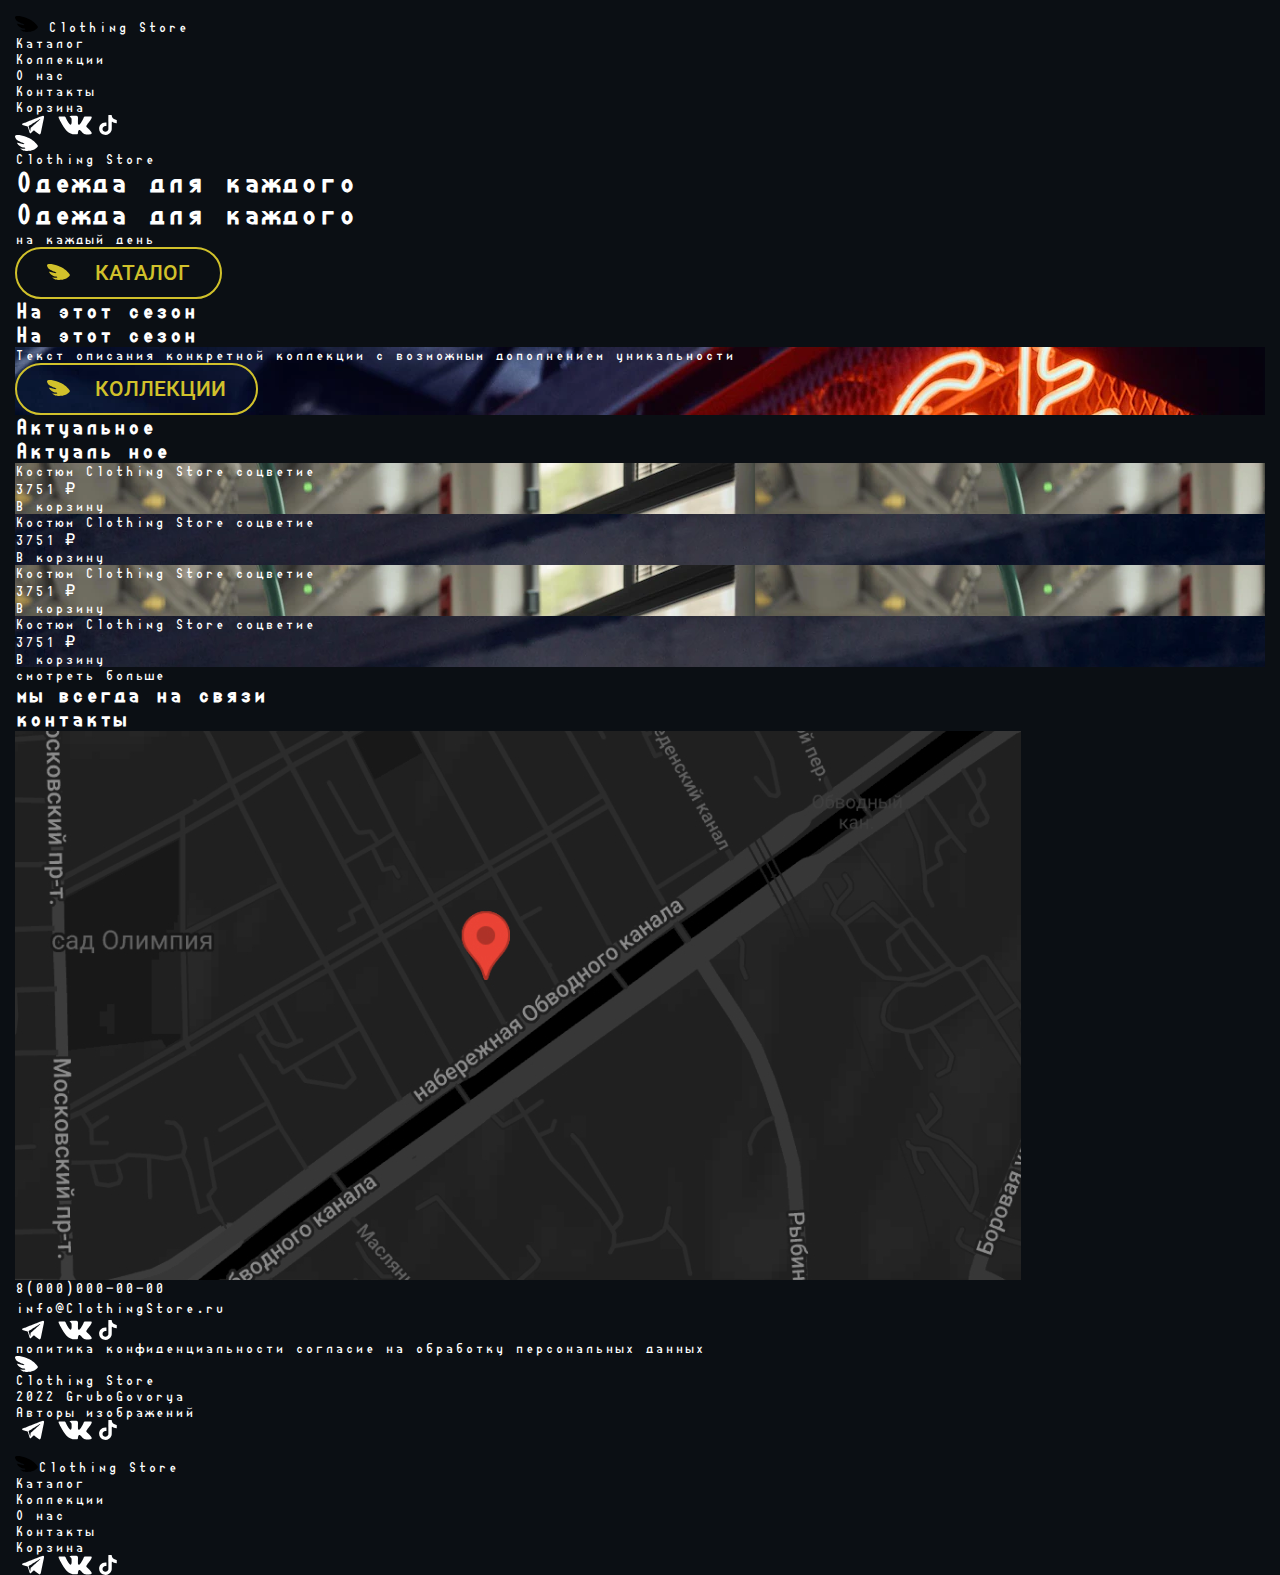
==== commit dbb3a524: "555555" ====
--- a/index.html
+++ b/index.html
@@ -10,13 +10,15 @@
    <link rel="stylesheet" href="/css/null.css">
    <link rel="stylesheet" href="/css/style.css">
 </head>
-<!-- total time wasted here: 18h -->
+<!-- total time wasted here: 22часа 
+
+-->
 <body>
 <header class="header">
    <div class="container header__container">
       <nav class="nav-header">
          <ul class="header__nav">
-            <li><button class="nav__burger"></button></li>
+            <li><button class="nav__burger" id="nav-burger_open" onclick="showBurger()"></button></li>
             <li class="nav__item nav__item_active"><a href="/index.html">
                <svg width="23" height="16" viewBox="0 0 23 16" xmlns="http://www.w3.org/2000/svg">
                <path fill-rule="evenodd" clip-rule="evenodd" d="M1.68541 0.0970447C-0.335701 0.522591 -0.535634 1.78524 1.06716 4.00112C1.25026 4.25426 1.44287 4.49855 1.49518 4.54386C1.64099 4.67029 2.28864 5.14686 2.92192 5.59383C3.4929 5.99681 5.43763 7.00042 5.6583 7.00603C5.72269 7.00765 5.9894 7.11437 6.25096 7.24318C6.51253 7.37198 6.78428 7.47775 6.85485 7.47823C6.92543 7.4787 7.11804 7.5382 7.28287 7.61056C7.44771 7.68281 7.87364 7.83314 8.22927 7.94461C9.92728 8.4766 9.62814 9.48839 7.88629 9.10492C7.66695 9.05656 7.10225 8.94593 6.63143 8.85892C6.1606 8.77191 5.68978 8.66271 5.58516 8.61616C4.40391 8.09037 2.01832 7.49308 2.01832 7.72308C2.01832 8.06628 3.2338 9.86529 3.79042 10.3459C4.44272 10.9091 6.17478 11.9535 6.45651 11.9535C6.52376 11.9535 6.76183 12.0343 6.98554 12.1332C7.65792 12.4301 8.32325 12.6209 8.68431 12.6204C9.87344 12.6188 10.5018 13.0014 10.162 13.5204C9.97056 13.8129 7.81295 13.8852 6.91031 13.6294C5.783 13.3099 5.18282 13.3554 5.42774 13.7418C5.52457 13.8944 7.64079 15.2831 7.77871 15.2846C7.83426 15.2851 8.06967 15.3794 8.30185 15.494C9.21572 15.9455 12.6754 16.1602 14.2407 15.8627C16.0613 15.5167 16.1739 15.4915 16.3682 15.3875C16.4729 15.3314 16.6675 15.2855 16.8005 15.2855C18.0473 15.2855 20.5256 13.9208 21.9724 12.4376C23.2176 11.1611 23.2649 10.9478 22.4701 10.1923C22.3048 10.0352 22.0989 9.75676 22.0123 9.5735C21.8049 9.13396 19.1902 6.51946 18.2831 5.84449C17.3766 5.1699 15.7938 4.09908 15.3459 3.85718C15.1565 3.75484 14.7448 3.5215 14.4309 3.33853C14.117 3.15546 13.6248 2.89594 13.3371 2.7618C13.0494 2.62757 12.7283 2.47706 12.6237 2.42736C12.2808 2.26428 10.8295 1.75706 10.1983 1.5797C9.85823 1.48412 9.47301 1.36255 9.34222 1.30952C9.21144 1.25649 8.86902 1.1493 8.5813 1.07123C7.21896 0.701854 6.89604 0.611889 6.62467 0.526304C6.46402 0.475658 6.21511 0.434245 6.07148 0.434245C5.92795 0.434245 5.71699 0.382932 5.60266 0.32029C5.07572 0.0310709 2.65398 -0.106875 1.68541 0.0970447Z"/>
@@ -54,7 +56,7 @@
       </h2>
       <article class="collection__article" style="background-image: url(/img/collections.jpg);">
          <div class="article__descr">Текст описания конкретной коллекции с возможным дополнением уникальности</div>
-         <div class="article__link link_yellow">Коллекции</div>
+         <a href="#"  class="article__link link_yellow">Коллекции</a>
       </article>
    </section>
 </div>
@@ -113,14 +115,14 @@
 <footer class="footer">
    <div class="container footer-container">
       <div class="footer__links">
-         <a class="link__item" href="#">политика конфиденциальности</a>
-         <a class="link__item" href="#">согласие на обработку персональных данных</a>
+         <a class="link__item" href="/html/license.html">политика конфиденциальности</a>
+         <a class="link__item" href="/html/dataProcessing.html">согласие на обработку персональных данных</a>
       </div>
       <div class="footer__copyrights">
-         <div class="copyrights__logo">
+         <a href="/index.html" class="copyrights__logo">
             <img src="/img/logo.svg" alt="Логотип">
             <span>Сlothing&nbsp;Store</span>
-         </div>
+         </a>
          <div class="copyrights__item">
             <p>2022 GruboGovorya</p>
             <a href="https://ru.freepik.com/">Авторы изображений</a>
@@ -136,29 +138,30 @@
 
 <!------------------------ modals ---------------------->
 
-<div class="container">
-   <nav class="nav-header">
-      <ul class="header__nav">
-         <li><button class="nav__burger"></button></li>
-         <li class="nav__item nav__item_active"><a href="/index.html">
+<div class="container container-modal" id="header-nav-burger">
+   <nav class="nav-burger">
+      <ul class="burger__nav">
+         <li><button class="nav__burger_open" onclick="hideBurger()"></button></li>
+         <li class="burger-nav__item"><a href="/index.html">
             <svg width="23" height="16" viewBox="0 0 23 16" xmlns="http://www.w3.org/2000/svg">
             <path fill-rule="evenodd" clip-rule="evenodd" d="M1.68541 0.0970447C-0.335701 0.522591 -0.535634 1.78524 1.06716 4.00112C1.25026 4.25426 1.44287 4.49855 1.49518 4.54386C1.64099 4.67029 2.28864 5.14686 2.92192 5.59383C3.4929 5.99681 5.43763 7.00042 5.6583 7.00603C5.72269 7.00765 5.9894 7.11437 6.25096 7.24318C6.51253 7.37198 6.78428 7.47775 6.85485 7.47823C6.92543 7.4787 7.11804 7.5382 7.28287 7.61056C7.44771 7.68281 7.87364 7.83314 8.22927 7.94461C9.92728 8.4766 9.62814 9.48839 7.88629 9.10492C7.66695 9.05656 7.10225 8.94593 6.63143 8.85892C6.1606 8.77191 5.68978 8.66271 5.58516 8.61616C4.40391 8.09037 2.01832 7.49308 2.01832 7.72308C2.01832 8.06628 3.2338 9.86529 3.79042 10.3459C4.44272 10.9091 6.17478 11.9535 6.45651 11.9535C6.52376 11.9535 6.76183 12.0343 6.98554 12.1332C7.65792 12.4301 8.32325 12.6209 8.68431 12.6204C9.87344 12.6188 10.5018 13.0014 10.162 13.5204C9.97056 13.8129 7.81295 13.8852 6.91031 13.6294C5.783 13.3099 5.18282 13.3554 5.42774 13.7418C5.52457 13.8944 7.64079 15.2831 7.77871 15.2846C7.83426 15.2851 8.06967 15.3794 8.30185 15.494C9.21572 15.9455 12.6754 16.1602 14.2407 15.8627C16.0613 15.5167 16.1739 15.4915 16.3682 15.3875C16.4729 15.3314 16.6675 15.2855 16.8005 15.2855C18.0473 15.2855 20.5256 13.9208 21.9724 12.4376C23.2176 11.1611 23.2649 10.9478 22.4701 10.1923C22.3048 10.0352 22.0989 9.75676 22.0123 9.5735C21.8049 9.13396 19.1902 6.51946 18.2831 5.84449C17.3766 5.1699 15.7938 4.09908 15.3459 3.85718C15.1565 3.75484 14.7448 3.5215 14.4309 3.33853C14.117 3.15546 13.6248 2.89594 13.3371 2.7618C13.0494 2.62757 12.7283 2.47706 12.6237 2.42736C12.2808 2.26428 10.8295 1.75706 10.1983 1.5797C9.85823 1.48412 9.47301 1.36255 9.34222 1.30952C9.21144 1.25649 8.86902 1.1493 8.5813 1.07123C7.21896 0.701854 6.89604 0.611889 6.62467 0.526304C6.46402 0.475658 6.21511 0.434245 6.07148 0.434245C5.92795 0.434245 5.71699 0.382932 5.60266 0.32029C5.07572 0.0310709 2.65398 -0.106875 1.68541 0.0970447Z"/>
-            </svg>
-            <span>Сlothing&nbsp;Store</span></a></li>
-         <li class="nav__item"><a href="#">Каталог</a></li>
-         <li class="nav__item"><a href="#">Коллекции</a></li>
-         <li class="nav__item"><a href="#">О&nbsp;нас</a></li>
-         <li class="nav__item"><a href="#">Контакты</a></li>
-         <li class="nav__item"><a href="#">Корзина</a></li>
+            </svg><span>Сlothing&nbsp;Store</span></a>
+         </li>
+         <li class="burger-nav__item"><a href="#">Каталог</a></li>
+         <li class="burger-nav__item"><a href="#">Коллекции</a></li>
+         <li class="burger-nav__item"><a href="#">О&nbsp;нас</a></li>
+         <li class="burger-nav__item"><a href="#">Контакты</a></li>
+         <li class="burger-nav__item"><a href="#">Корзина</a></li>
       </ul>
    </nav>
-   <ul class="social-links header__links">
+   <ul class="social-links burger-nav__links">
       <li class="links__item"><a href="https://telegram.org/" target="_blank"><img src="/img/tg.svg" alt="telegram"></a></li>
       <li class="links__item"><a href="https://vk.com/" target="_blank"><img src="/img/vk.svg" alt="vk"></a></li>
       <li class="links__item"><a href="https://www.tiktok.com/ru-RU/" target="_blank"><img src="/img/ttok.svg" alt="Tiktok"></a></li>
    </ul>
 </div>
 
+<script src="/js/app.js"></script>
 
 </body>
 </html>--- a/css/style.css
+++ b/css/style.css
@@ -2,6 +2,7 @@
 html {
   background: #0B0F14;
   color: #fff;
+  width: 100vw;
   overflow-x: hidden;
 }
 
@@ -9,6 +10,12 @@
   font-family: "Uindbase Font 1";
   font-size: 16px;
   overflow-x: hidden;
+  width: 100vw;
+}
+
+.no-scroll {
+  overflow: hidden;
+  height: 100vh;
 }
 
 .container {
@@ -53,8 +60,12 @@
   background-image: url(/img/yellowLogo.svg);
   background-repeat: no-repeat;
 }
-.link_yellow a {
-  font-family: "Roboto";
+.link_yellow:hover {
+  filter: drop-shadow(0 0 5px #D1C12B);
+  -webkit-filter: drop-shadow(0 0 5px #D1C12B);
+.link_yellow:hover {
+  filter: drop-shadow(0 0 5px #D1C12B);
+  -webkit-filter: drop-shadow(0 0 5px #D1C12B);
 }
 
 .background-text {
@@ -79,7 +90,8 @@
   padding-bottom: 20px;
   z-index: 100;
   background: #0B0F14;
-  width: 100%;
+  width: 100vw;
+  width: 100vw;
 }
 .header__container {
   display: flex;
@@ -156,6 +168,10 @@
 
 .nav__item.nav__item_active {
   color: #D1C12B;
+  filter: drop-shadow(0 0 5px #D1C12B);
+  -webkit-filter: drop-shadow(0 0 5px #D1C12B);
+  filter: drop-shadow(0 0 5px #D1C12B);
+  -webkit-filter: drop-shadow(0 0 5px #D1C12B);
 }
 .nav__item.nav__item_active a svg {
   fill: #D1C12B;
@@ -985,4 +1001,124 @@
   .copyrights__logo span {
     font-size: 25px;
   }
+}
+.container-modal {
+  position: fixed;
+  top: -800px;
+  left: 0;
+  z-index: 150;
+  background-color: #0B0F14;
+  height: 100vh;
+  padding-top: 50px;
+}
+
+.container-modal.nav-burger_active {
+  animation: nav-burger-open;
+  animation-duration: 300ms;
+  animation-timing-function: ease-in-out;
+  animation-direction: normal;
+  animation-fill-mode: forwards;
+  animation-iteration-count: 1;
+}
+
+.container-modal.nav-burger_closed {
+  animation: nav-burger-close;
+  animation-duration: 300ms;
+  animation-timing-function: ease-in-out;
+  animation-direction: normal;
+  animation-fill-mode: forwards;
+  animation-iteration-count: 1;
+}
+
+@keyframes nav-burger-open {
+  0% {
+    top: -800px;
+  }
+  100% {
+    top: 0px;
+  }
+}
+@keyframes nav-burger-close {
+  0% {
+    top: 0px;
+  }
+  100% {
+    top: -800px;
+  }
+}
+.burger__nav {
+  display: flex;
+  flex-direction: column;
+  justify-content: center;
+  align-items: center;
+  gap: 20px;
+  margin-bottom: 20px;
+}
+
+.burger-nav__item {
+  font-family: "Uindbase Font 1";
+  font-size: 20px;
+  text-transform: uppercase;
+}
+.burger-nav__item:hover {
+  text-decoration: underline;
+}
+.burger-nav__item:nth-child(2) {
+  margin-right: 11px;
+  flex-shrink: 0;
+}
+.burger-nav__item:nth-child(2) a {
+  display: flex;
+  gap: 5px;
+}
+.burger-nav__item:nth-child(2) a svg {
+  fill: #fff;
+  margin-top: -3px;
+}
+
+.burger-nav__item.nav__item_active {
+  color: #D1C12B;
+  filter: drop-shadow(0 0 5px #D1C12B);
+  -webkit-filter: drop-shadow(0 0 5px #D1C12B);
+}
+.burger-nav__item.nav__item_active a svg {
+  fill: #D1C12B;
+}
+
+.burger-nav__links {
+  display: flex;
+  justify-content: center;
+  align-items: center;
+  gap: 25px;
+  margin-bottom: 40px;
+}
+
+.nav__burger_open {
+  position: relative;
+  width: 50px;
+  height: 30px;
+}
+.nav__burger_open:before {
+  content: "";
+  position: absolute;
+  top: 12px;
+  left: 0;
+  width: 30px;
+  height: 2px;
+  background: #ffffff;
+  transform: rotate(-45deg);
+  box-shadow: 0px 0px 2px 1px #D1C12B;
+  z-index: 5;
+}
+.nav__burger_open:after {
+  content: "";
+  position: absolute;
+  top: 12px;
+  left: 20px;
+  width: 30px;
+  height: 2px;
+  background: #ffffff;
+  transform: rotate(45deg);
+  box-shadow: 0px 0px 2px 1px #A332CA;
+  z-index: 1;
 }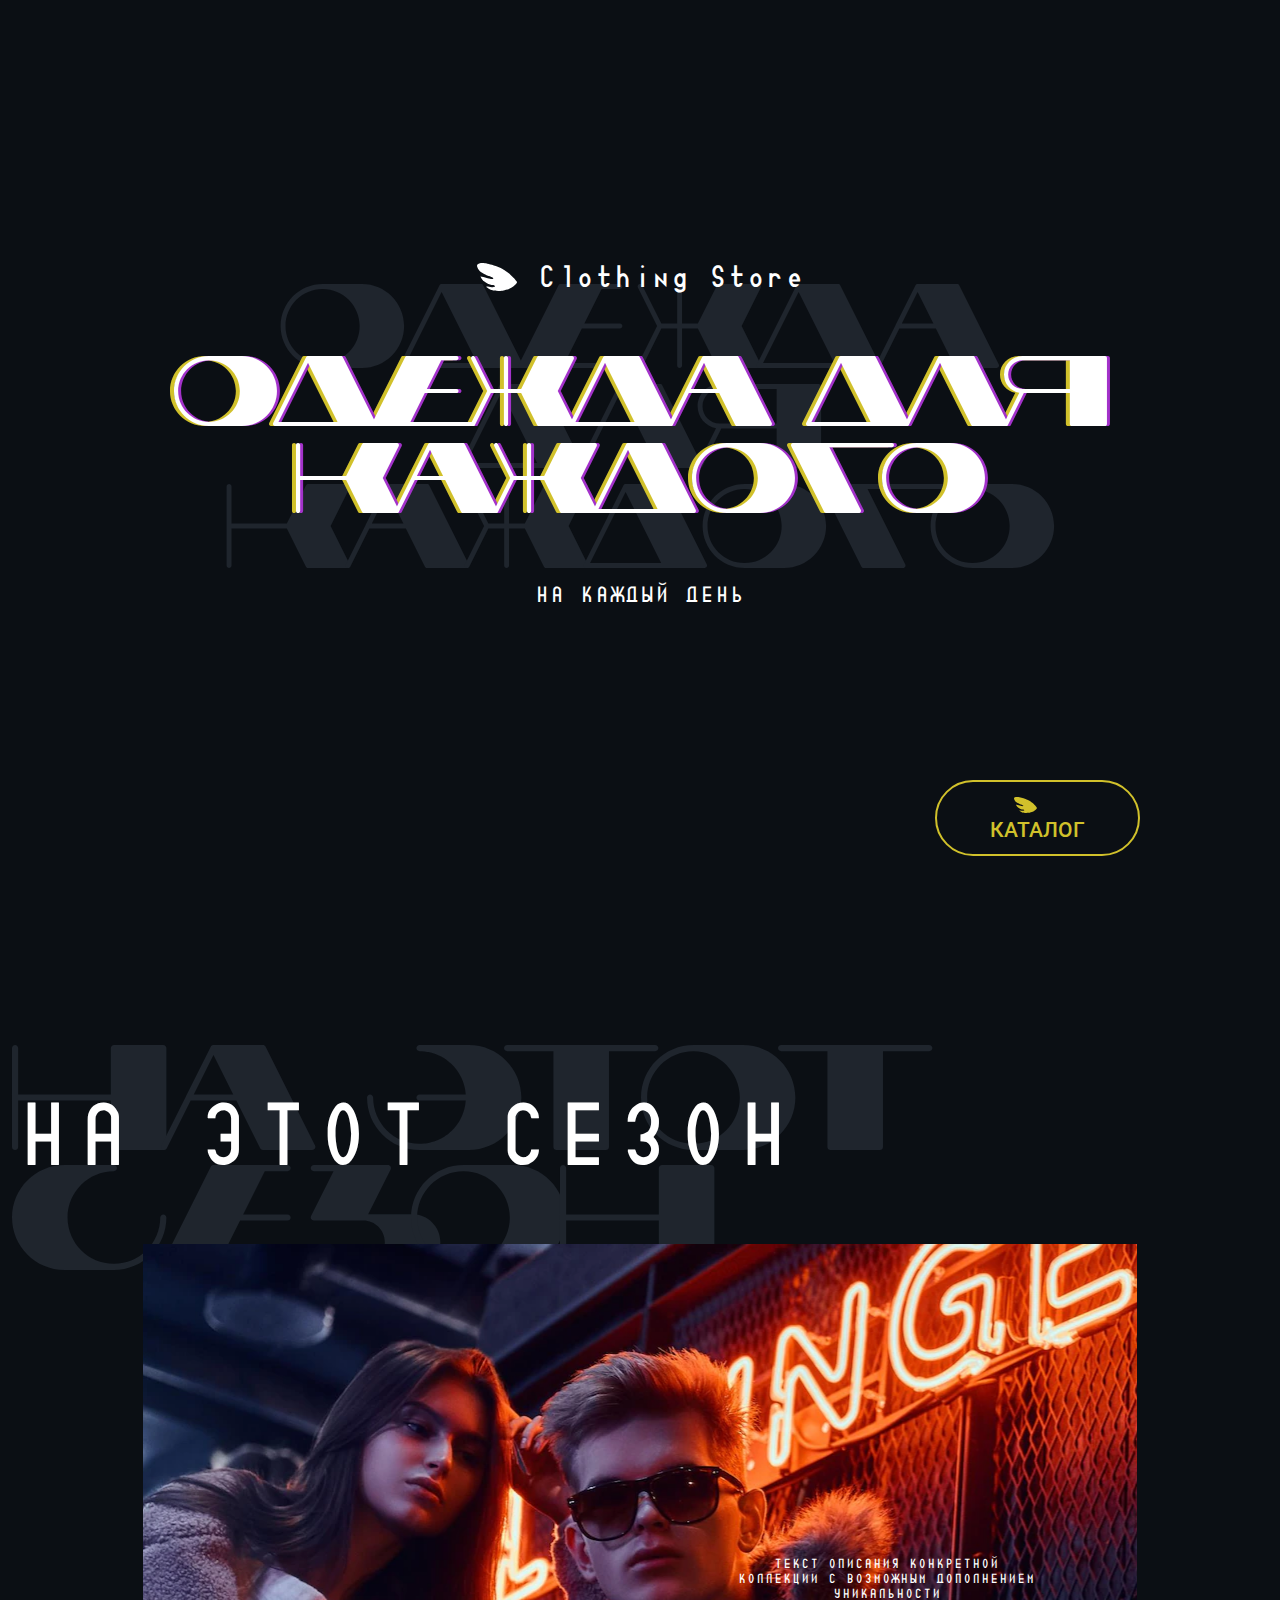
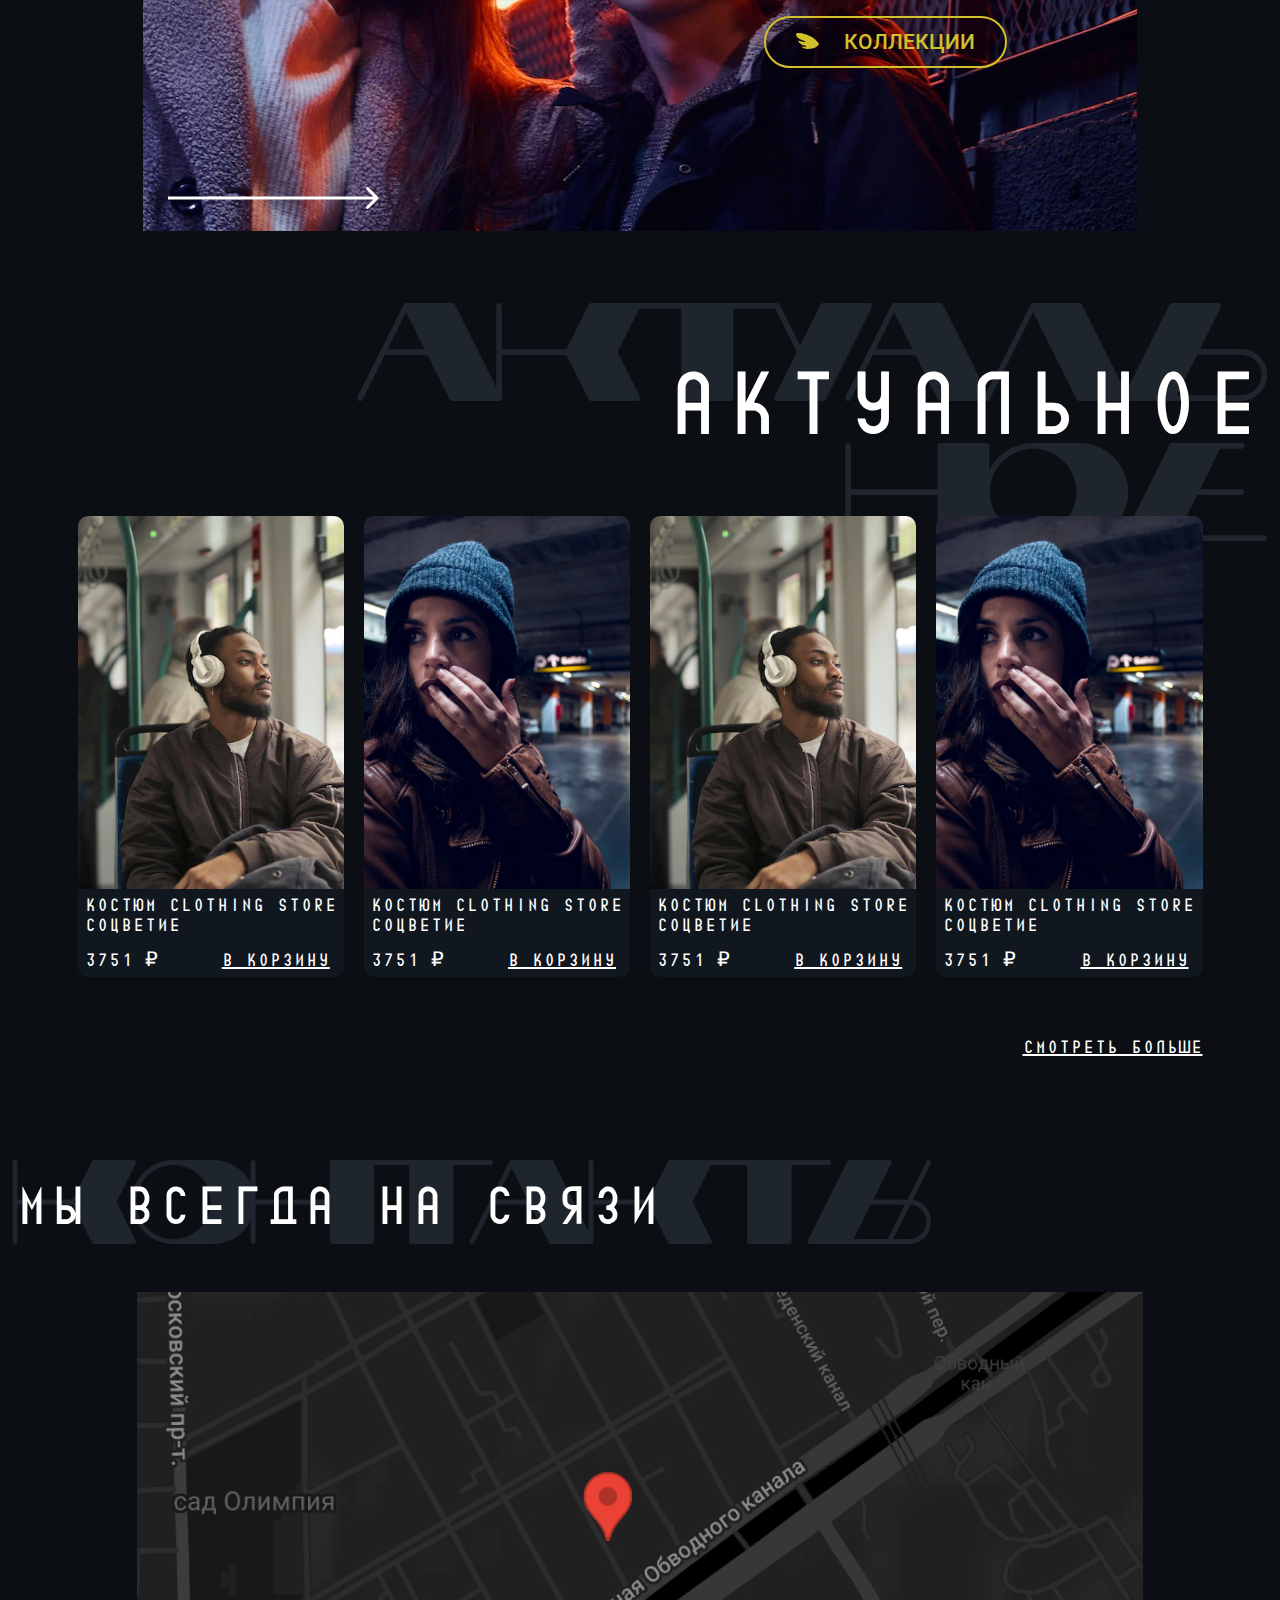
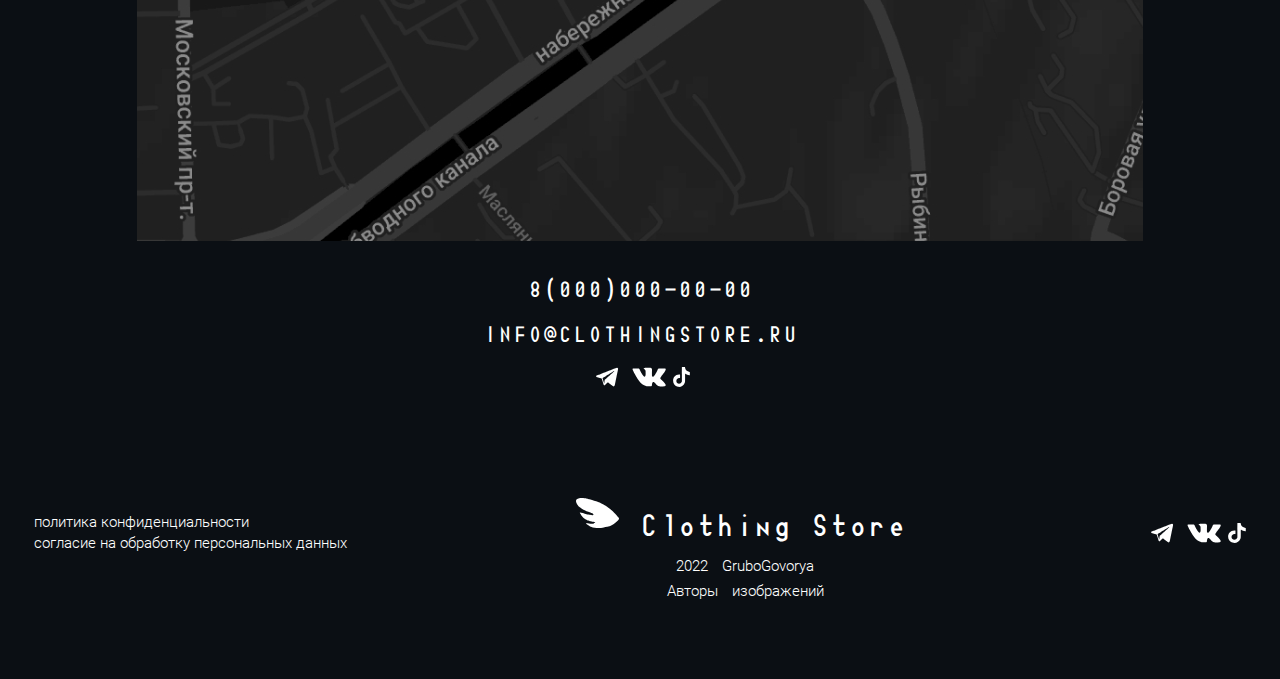
==== commit ca5d2301: "catalog ready" ====
--- a/index.html
+++ b/index.html
@@ -24,7 +24,7 @@
                <path fill-rule="evenodd" clip-rule="evenodd" d="M1.68541 0.0970447C-0.335701 0.522591 -0.535634 1.78524 1.06716 4.00112C1.25026 4.25426 1.44287 4.49855 1.49518 4.54386C1.64099 4.67029 2.28864 5.14686 2.92192 5.59383C3.4929 5.99681 5.43763 7.00042 5.6583 7.00603C5.72269 7.00765 5.9894 7.11437 6.25096 7.24318C6.51253 7.37198 6.78428 7.47775 6.85485 7.47823C6.92543 7.4787 7.11804 7.5382 7.28287 7.61056C7.44771 7.68281 7.87364 7.83314 8.22927 7.94461C9.92728 8.4766 9.62814 9.48839 7.88629 9.10492C7.66695 9.05656 7.10225 8.94593 6.63143 8.85892C6.1606 8.77191 5.68978 8.66271 5.58516 8.61616C4.40391 8.09037 2.01832 7.49308 2.01832 7.72308C2.01832 8.06628 3.2338 9.86529 3.79042 10.3459C4.44272 10.9091 6.17478 11.9535 6.45651 11.9535C6.52376 11.9535 6.76183 12.0343 6.98554 12.1332C7.65792 12.4301 8.32325 12.6209 8.68431 12.6204C9.87344 12.6188 10.5018 13.0014 10.162 13.5204C9.97056 13.8129 7.81295 13.8852 6.91031 13.6294C5.783 13.3099 5.18282 13.3554 5.42774 13.7418C5.52457 13.8944 7.64079 15.2831 7.77871 15.2846C7.83426 15.2851 8.06967 15.3794 8.30185 15.494C9.21572 15.9455 12.6754 16.1602 14.2407 15.8627C16.0613 15.5167 16.1739 15.4915 16.3682 15.3875C16.4729 15.3314 16.6675 15.2855 16.8005 15.2855C18.0473 15.2855 20.5256 13.9208 21.9724 12.4376C23.2176 11.1611 23.2649 10.9478 22.4701 10.1923C22.3048 10.0352 22.0989 9.75676 22.0123 9.5735C21.8049 9.13396 19.1902 6.51946 18.2831 5.84449C17.3766 5.1699 15.7938 4.09908 15.3459 3.85718C15.1565 3.75484 14.7448 3.5215 14.4309 3.33853C14.117 3.15546 13.6248 2.89594 13.3371 2.7618C13.0494 2.62757 12.7283 2.47706 12.6237 2.42736C12.2808 2.26428 10.8295 1.75706 10.1983 1.5797C9.85823 1.48412 9.47301 1.36255 9.34222 1.30952C9.21144 1.25649 8.86902 1.1493 8.5813 1.07123C7.21896 0.701854 6.89604 0.611889 6.62467 0.526304C6.46402 0.475658 6.21511 0.434245 6.07148 0.434245C5.92795 0.434245 5.71699 0.382932 5.60266 0.32029C5.07572 0.0310709 2.65398 -0.106875 1.68541 0.0970447Z"/>
                </svg>
                <span>Сlothing&nbsp;Store</span></a></li>
-            <li class="nav__item"><a href="#">Каталог</a></li>
+            <li class="nav__item"><a href="/html/catalog.html">Каталог</a></li>
             <li class="nav__item"><a href="#">Коллекции</a></li>
             <li class="nav__item"><a href="#">О&nbsp;нас</a></li>
             <li class="nav__item"><a href="#">Контакты</a></li>
@@ -69,22 +69,22 @@
          <li class="galery__item" style="background-image: url(/img/catalog-1.webp);">
             <div class="item__title">Костюм Сlothing Store соцветие</div>
             <div class="item__price">3751&nbsp;₽</div>
-            <div class="item__button"><button type="button" onclick="">В корзину</button></div>
+            <div class="item__button"><button type="button" onclick="">В&nbsp;корзину</button></div>
          </li>
          <li class="galery__item" style="background-image: url(/img/catalog-2.webp);">
             <div class="item__title">Костюм Сlothing Store соцветие</div>
             <div class="item__price">3751&nbsp;₽</div>
-            <div class="item__button"><button type="button" onclick="">В корзину</button></div>
+            <div class="item__button"><button type="button" onclick="">В&nbsp;корзину</button></div>
          </li>
          <li class="galery__item" style="background-image: url(/img/catalog-1.webp);">
             <div class="item__title">Костюм Сlothing Store соцветие</div>
             <div class="item__price">3751&nbsp;₽</div>
-            <div class="item__button"><button type="button" onclick="">В корзину</button></div>
+            <div class="item__button"><button type="button" onclick="">В&nbsp;корзину</button></div>
          </li>
          <li class="galery__item" style="background-image: url(/img/catalog-2.webp);">
             <div class="item__title">Костюм Сlothing Store соцветие</div>
             <div class="item__price">3751&nbsp;₽</div>
-            <div class="item__button"><button type="button" onclick="">В корзину</button></div>
+            <div class="item__button"><button type="button" onclick="">В&nbsp;корзину</button></div>
          </li>
       </ul>
       <div class="actual__link"><a href="№">смотреть больше</a></div>
@@ -142,7 +142,7 @@
    <nav class="nav-burger">
       <ul class="burger__nav">
          <li><button class="nav__burger_open" onclick="hideBurger()"></button></li>
-         <li class="burger-nav__item"><a href="/index.html">
+         <li class="burger-nav__item nav__item_active"><a href="/index.html">
             <svg width="23" height="16" viewBox="0 0 23 16" xmlns="http://www.w3.org/2000/svg">
             <path fill-rule="evenodd" clip-rule="evenodd" d="M1.68541 0.0970447C-0.335701 0.522591 -0.535634 1.78524 1.06716 4.00112C1.25026 4.25426 1.44287 4.49855 1.49518 4.54386C1.64099 4.67029 2.28864 5.14686 2.92192 5.59383C3.4929 5.99681 5.43763 7.00042 5.6583 7.00603C5.72269 7.00765 5.9894 7.11437 6.25096 7.24318C6.51253 7.37198 6.78428 7.47775 6.85485 7.47823C6.92543 7.4787 7.11804 7.5382 7.28287 7.61056C7.44771 7.68281 7.87364 7.83314 8.22927 7.94461C9.92728 8.4766 9.62814 9.48839 7.88629 9.10492C7.66695 9.05656 7.10225 8.94593 6.63143 8.85892C6.1606 8.77191 5.68978 8.66271 5.58516 8.61616C4.40391 8.09037 2.01832 7.49308 2.01832 7.72308C2.01832 8.06628 3.2338 9.86529 3.79042 10.3459C4.44272 10.9091 6.17478 11.9535 6.45651 11.9535C6.52376 11.9535 6.76183 12.0343 6.98554 12.1332C7.65792 12.4301 8.32325 12.6209 8.68431 12.6204C9.87344 12.6188 10.5018 13.0014 10.162 13.5204C9.97056 13.8129 7.81295 13.8852 6.91031 13.6294C5.783 13.3099 5.18282 13.3554 5.42774 13.7418C5.52457 13.8944 7.64079 15.2831 7.77871 15.2846C7.83426 15.2851 8.06967 15.3794 8.30185 15.494C9.21572 15.9455 12.6754 16.1602 14.2407 15.8627C16.0613 15.5167 16.1739 15.4915 16.3682 15.3875C16.4729 15.3314 16.6675 15.2855 16.8005 15.2855C18.0473 15.2855 20.5256 13.9208 21.9724 12.4376C23.2176 11.1611 23.2649 10.9478 22.4701 10.1923C22.3048 10.0352 22.0989 9.75676 22.0123 9.5735C21.8049 9.13396 19.1902 6.51946 18.2831 5.84449C17.3766 5.1699 15.7938 4.09908 15.3459 3.85718C15.1565 3.75484 14.7448 3.5215 14.4309 3.33853C14.117 3.15546 13.6248 2.89594 13.3371 2.7618C13.0494 2.62757 12.7283 2.47706 12.6237 2.42736C12.2808 2.26428 10.8295 1.75706 10.1983 1.5797C9.85823 1.48412 9.47301 1.36255 9.34222 1.30952C9.21144 1.25649 8.86902 1.1493 8.5813 1.07123C7.21896 0.701854 6.89604 0.611889 6.62467 0.526304C6.46402 0.475658 6.21511 0.434245 6.07148 0.434245C5.92795 0.434245 5.71699 0.382932 5.60266 0.32029C5.07572 0.0310709 2.65398 -0.106875 1.68541 0.0970447Z"/>
             </svg><span>Сlothing&nbsp;Store</span></a>
--- a/css/style.css
+++ b/css/style.css
@@ -63,9 +63,6 @@
 .link_yellow:hover {
   filter: drop-shadow(0 0 5px #D1C12B);
   -webkit-filter: drop-shadow(0 0 5px #D1C12B);
-.link_yellow:hover {
-  filter: drop-shadow(0 0 5px #D1C12B);
-  -webkit-filter: drop-shadow(0 0 5px #D1C12B);
 }
 
 .background-text {
@@ -90,7 +87,6 @@
   padding-bottom: 20px;
   z-index: 100;
   background: #0B0F14;
-  width: 100vw;
   width: 100vw;
 }
 .header__container {
@@ -168,8 +164,6 @@
 
 .nav__item.nav__item_active {
   color: #D1C12B;
-  filter: drop-shadow(0 0 5px #D1C12B);
-  -webkit-filter: drop-shadow(0 0 5px #D1C12B);
   filter: drop-shadow(0 0 5px #D1C12B);
   -webkit-filter: drop-shadow(0 0 5px #D1C12B);
 }
@@ -759,25 +753,25 @@
     width: 100%;
   }
 }
-@media (max-width: 420px) {
+@media (max-width: 410px) {
   .actual__title {
     font-size: 48px;
     line-height: 48px;
   }
-  .galery__item {
+  .actual__galery .galery__item {
     flex-basis: 280px;
     height: 461px;
     background-size: auto 373px;
   }
-  .galery__item .item__button {
+  .actual__galery .galery__item .item__button {
     font-size: 20px;
     line-height: 20px;
   }
-  .galery__item .item__price {
+  .actual__galery .galery__item .item__price {
     font-size: 20px;
     line-height: 20px;
   }
-  .galery__item .item__title {
+  .actual__galery .galery__item .item__title {
     font-size: 20px;
     line-height: 20px;
   }
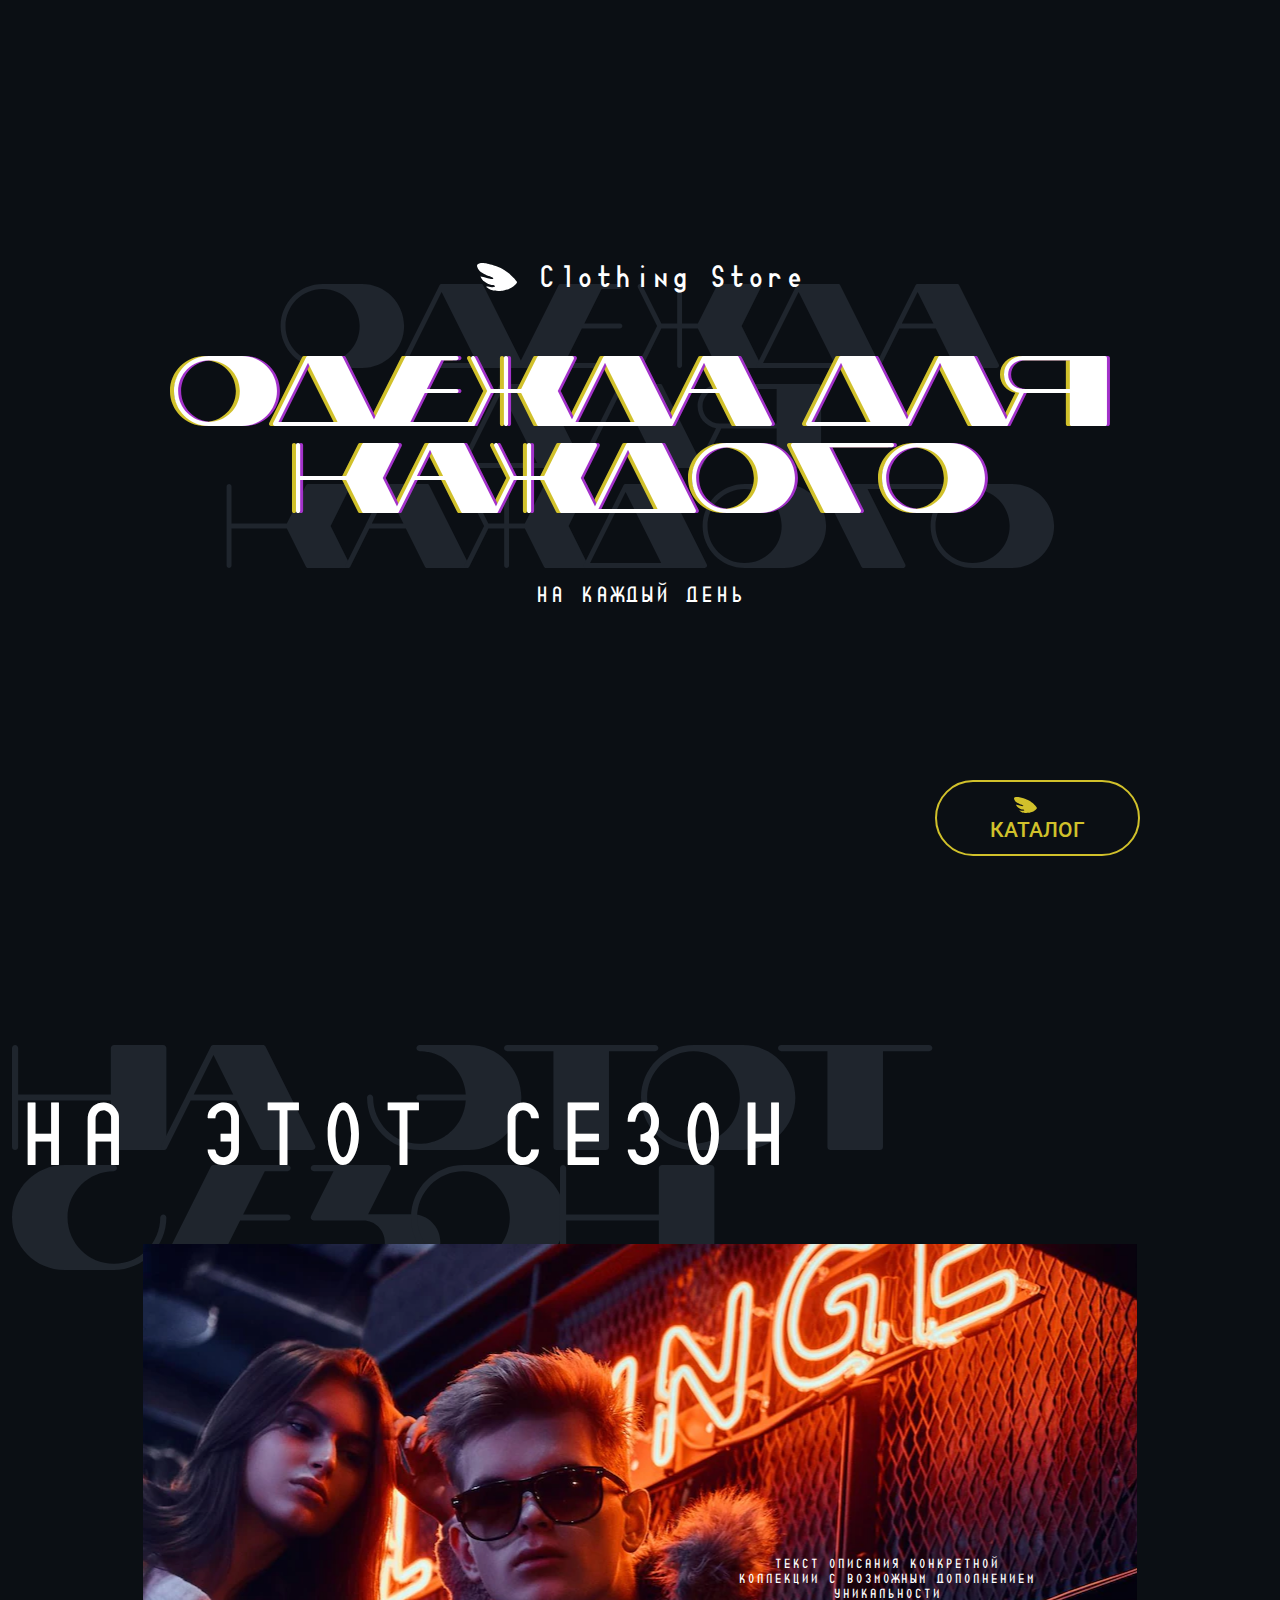
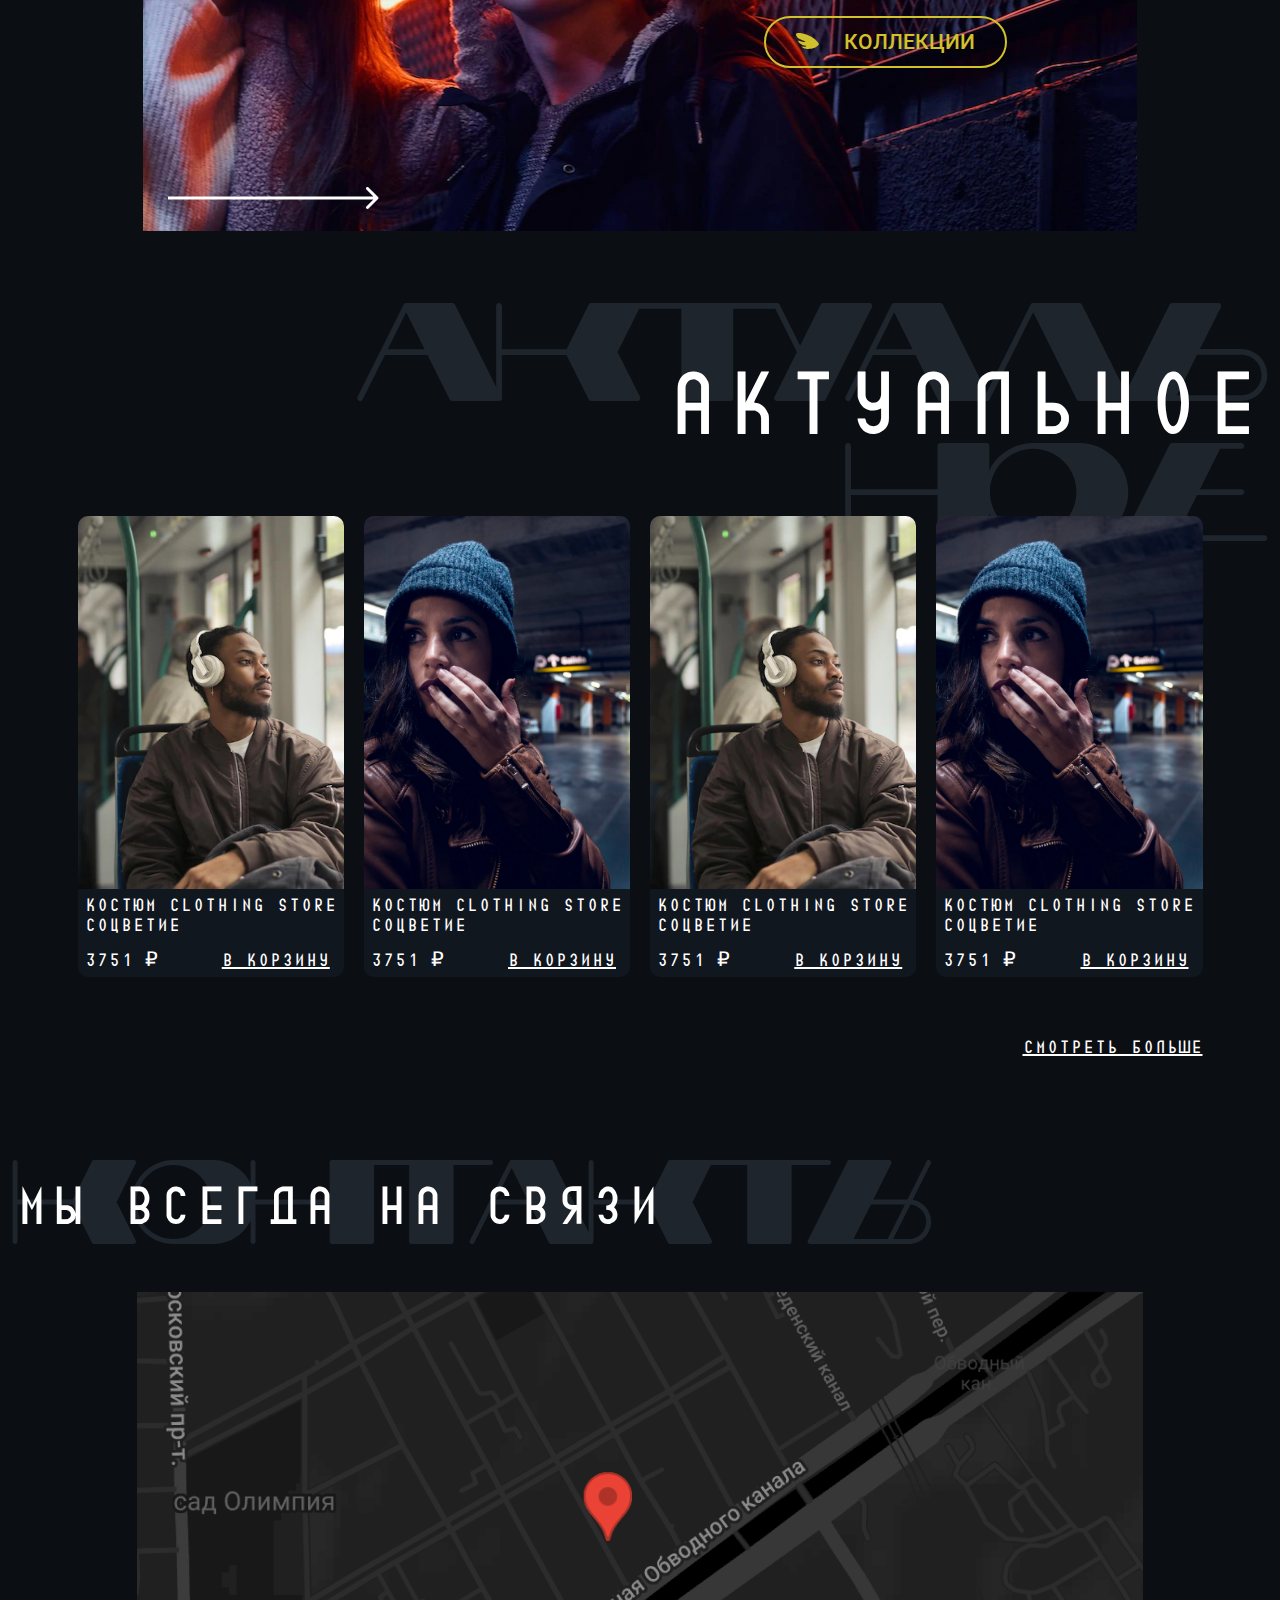
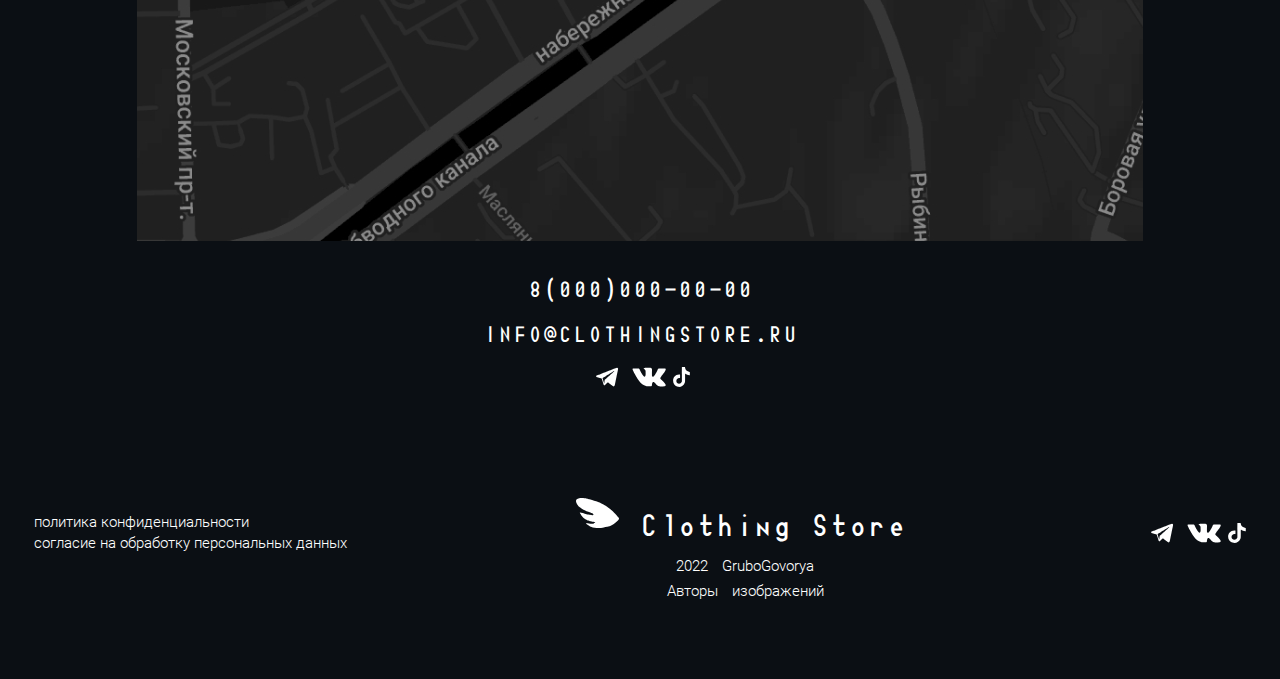
==== commit ab5c7188: "11.12.22" ====
--- a/index.html
+++ b/index.html
@@ -25,10 +25,10 @@
                </svg>
                <span>Сlothing&nbsp;Store</span></a></li>
             <li class="nav__item"><a href="/html/catalog.html">Каталог</a></li>
-            <li class="nav__item"><a href="#">Коллекции</a></li>
-            <li class="nav__item"><a href="#">О&nbsp;нас</a></li>
-            <li class="nav__item"><a href="#">Контакты</a></li>
-            <li class="nav__item"><a href="#">Корзина</a></li>
+            <li class="nav__item"><a href="/html/collection.html">Коллекции</a></li>
+            <li class="nav__item"><a href="/html/about.html">О&nbsp;нас</a></li>
+            <li class="nav__item"><a href="/html/contacts.html">Контакты</a></li>
+            <li class="nav__item"><a href="/html/cart.html">Корзина</a></li>
          </ul>
       </nav>
       <ul class="social-links header__links">
@@ -46,17 +46,17 @@
          <div class="title-item__background background-text">Одежда для каждого</div>
       </h1>
       <div class="title__descr">на каждый день</div>
-      <a class="title__link link_yellow" href="#">Каталог</a>
+      <a class="title__link link_yellow" href="/html/catalog.html">Каталог</a>
    </section>
 </div>
-<div class="container collection__container">
-   <section class="collection">
-      <h2 class="collection__title">На этот сезон
-         <div class="collection-title__background background-text">На этот сезон</div>
+<div class="container collections__container">
+   <section class="collections">
+      <h2 class="collections__title">На этот сезон
+         <div class="collections-title__background background-text">На этот сезон</div>
       </h2>
-      <article class="collection__article" style="background-image: url(/img/collections.jpg);">
+      <article class="collections__article" style="background-image: url(/img/collections.jpg);">
          <div class="article__descr">Текст описания конкретной коллекции с возможным дополнением уникальности</div>
-         <a href="#"  class="article__link link_yellow">Коллекции</a>
+         <a href="/html/collection.html"  class="article__link link_yellow">Коллекции</a>
       </article>
    </section>
 </div>
@@ -87,7 +87,7 @@
             <div class="item__button"><button type="button" onclick="">В&nbsp;корзину</button></div>
          </li>
       </ul>
-      <div class="actual__link"><a href="№">смотреть больше</a></div>
+      <div class="actual__link"><a href="/html/catalog.html">смотреть больше</a></div>
    </section>
 </div>
 <div class="container">
@@ -147,11 +147,11 @@
             <path fill-rule="evenodd" clip-rule="evenodd" d="M1.68541 0.0970447C-0.335701 0.522591 -0.535634 1.78524 1.06716 4.00112C1.25026 4.25426 1.44287 4.49855 1.49518 4.54386C1.64099 4.67029 2.28864 5.14686 2.92192 5.59383C3.4929 5.99681 5.43763 7.00042 5.6583 7.00603C5.72269 7.00765 5.9894 7.11437 6.25096 7.24318C6.51253 7.37198 6.78428 7.47775 6.85485 7.47823C6.92543 7.4787 7.11804 7.5382 7.28287 7.61056C7.44771 7.68281 7.87364 7.83314 8.22927 7.94461C9.92728 8.4766 9.62814 9.48839 7.88629 9.10492C7.66695 9.05656 7.10225 8.94593 6.63143 8.85892C6.1606 8.77191 5.68978 8.66271 5.58516 8.61616C4.40391 8.09037 2.01832 7.49308 2.01832 7.72308C2.01832 8.06628 3.2338 9.86529 3.79042 10.3459C4.44272 10.9091 6.17478 11.9535 6.45651 11.9535C6.52376 11.9535 6.76183 12.0343 6.98554 12.1332C7.65792 12.4301 8.32325 12.6209 8.68431 12.6204C9.87344 12.6188 10.5018 13.0014 10.162 13.5204C9.97056 13.8129 7.81295 13.8852 6.91031 13.6294C5.783 13.3099 5.18282 13.3554 5.42774 13.7418C5.52457 13.8944 7.64079 15.2831 7.77871 15.2846C7.83426 15.2851 8.06967 15.3794 8.30185 15.494C9.21572 15.9455 12.6754 16.1602 14.2407 15.8627C16.0613 15.5167 16.1739 15.4915 16.3682 15.3875C16.4729 15.3314 16.6675 15.2855 16.8005 15.2855C18.0473 15.2855 20.5256 13.9208 21.9724 12.4376C23.2176 11.1611 23.2649 10.9478 22.4701 10.1923C22.3048 10.0352 22.0989 9.75676 22.0123 9.5735C21.8049 9.13396 19.1902 6.51946 18.2831 5.84449C17.3766 5.1699 15.7938 4.09908 15.3459 3.85718C15.1565 3.75484 14.7448 3.5215 14.4309 3.33853C14.117 3.15546 13.6248 2.89594 13.3371 2.7618C13.0494 2.62757 12.7283 2.47706 12.6237 2.42736C12.2808 2.26428 10.8295 1.75706 10.1983 1.5797C9.85823 1.48412 9.47301 1.36255 9.34222 1.30952C9.21144 1.25649 8.86902 1.1493 8.5813 1.07123C7.21896 0.701854 6.89604 0.611889 6.62467 0.526304C6.46402 0.475658 6.21511 0.434245 6.07148 0.434245C5.92795 0.434245 5.71699 0.382932 5.60266 0.32029C5.07572 0.0310709 2.65398 -0.106875 1.68541 0.0970447Z"/>
             </svg><span>Сlothing&nbsp;Store</span></a>
          </li>
-         <li class="burger-nav__item"><a href="#">Каталог</a></li>
-         <li class="burger-nav__item"><a href="#">Коллекции</a></li>
-         <li class="burger-nav__item"><a href="#">О&nbsp;нас</a></li>
-         <li class="burger-nav__item"><a href="#">Контакты</a></li>
-         <li class="burger-nav__item"><a href="#">Корзина</a></li>
+         <li class="burger-nav__item"><a href="/html/catalog.html">Каталог</a></li>
+         <li class="burger-nav__item"><a href="/html/collection.html">Коллекции</a></li>
+         <li class="burger-nav__item"><a href="/html/about.html">О&nbsp;нас</a></li>
+         <li class="burger-nav__item"><a href="/html/contacts.html">Контакты</a></li>
+         <li class="burger-nav__item"><a href="/html/cart.html">Корзина</a></li>
       </ul>
    </nav>
    <ul class="social-links burger-nav__links">
--- a/css/style.css
+++ b/css/style.css
@@ -445,10 +445,10 @@
     line-height: 30px;
   }
 }
-.collection {
+.collections {
   margin-bottom: 124px;
 }
-.collection__title {
+.collections__title {
   font-family: "Uindbase Font 1";
   font-style: normal;
   font-weight: 400;
@@ -458,7 +458,7 @@
   position: relative;
   margin-bottom: 58px;
 }
-.collection__article {
+.collections__article {
   width: 79.5%;
   height: 587px;
   margin: 0 auto;
@@ -471,7 +471,7 @@
   background-repeat: no-repeat;
   background-position: 60% 10%;
 }
-.collection__article:before {
+.collections__article:before {
   content: "";
   position: absolute;
   left: 25px;
@@ -483,7 +483,7 @@
   background-position: 50% 50%;
 }
 
-.collection-title__background {
+.collections-title__background {
   top: -43px;
   font-size: 140px;
   line-height: 160px;
@@ -506,7 +506,7 @@
 }
 
 @media (max-width: 1600px) {
-  .collection-title__background {
+  .collections-title__background {
     font-size: 170px;
     line-height: 140px;
   }
@@ -515,7 +515,7 @@
   .collection__article {
     background-position: 30% 10%;
   }
-  .collection-title__background {
+  .collections-title__background {
     font-size: 150px;
     line-height: 120px;
   }
@@ -525,13 +525,13 @@
     font-size: 100px;
     line-height: 100px;
   }
-  .collection-title__background {
+  .collections-title__background {
     top: -90px;
     font-size: 90px;
   }
 }
 @media (max-width: 866px) {
-  .collection-title__background {
+  .collections-title__background {
     font-size: 90px;
     line-height: 110px;
     padding: 0 15px;
@@ -549,7 +549,7 @@
   }
 }
 @media (max-width: 690px) {
-  .collection-title__background {
+  .collections-title__background {
     font-size: 70px;
     line-height: 70px;
     top: -10px;
@@ -562,7 +562,7 @@
   }
 }
 @media (max-width: 510px) {
-  .collection-title__background {
+  .collections-title__background {
     font-size: 50px;
     line-height: 50px;
     top: -5px;
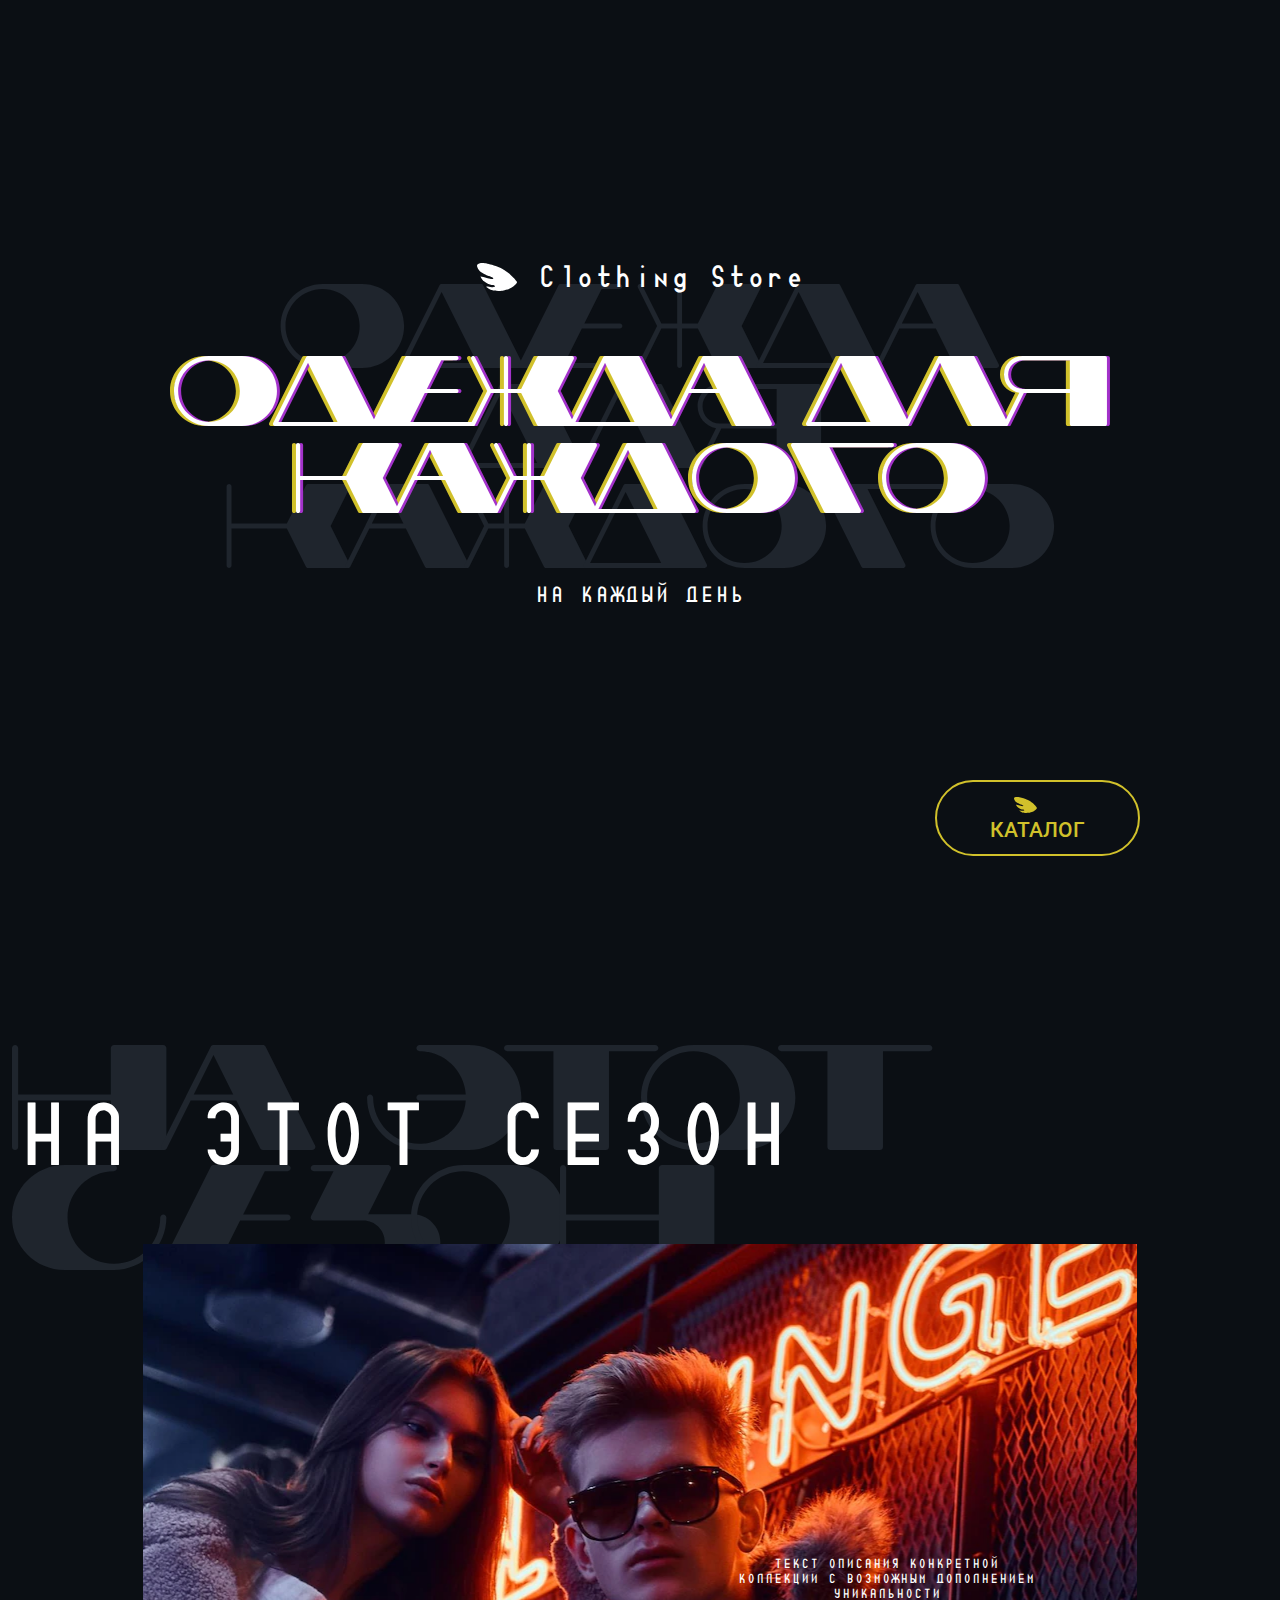
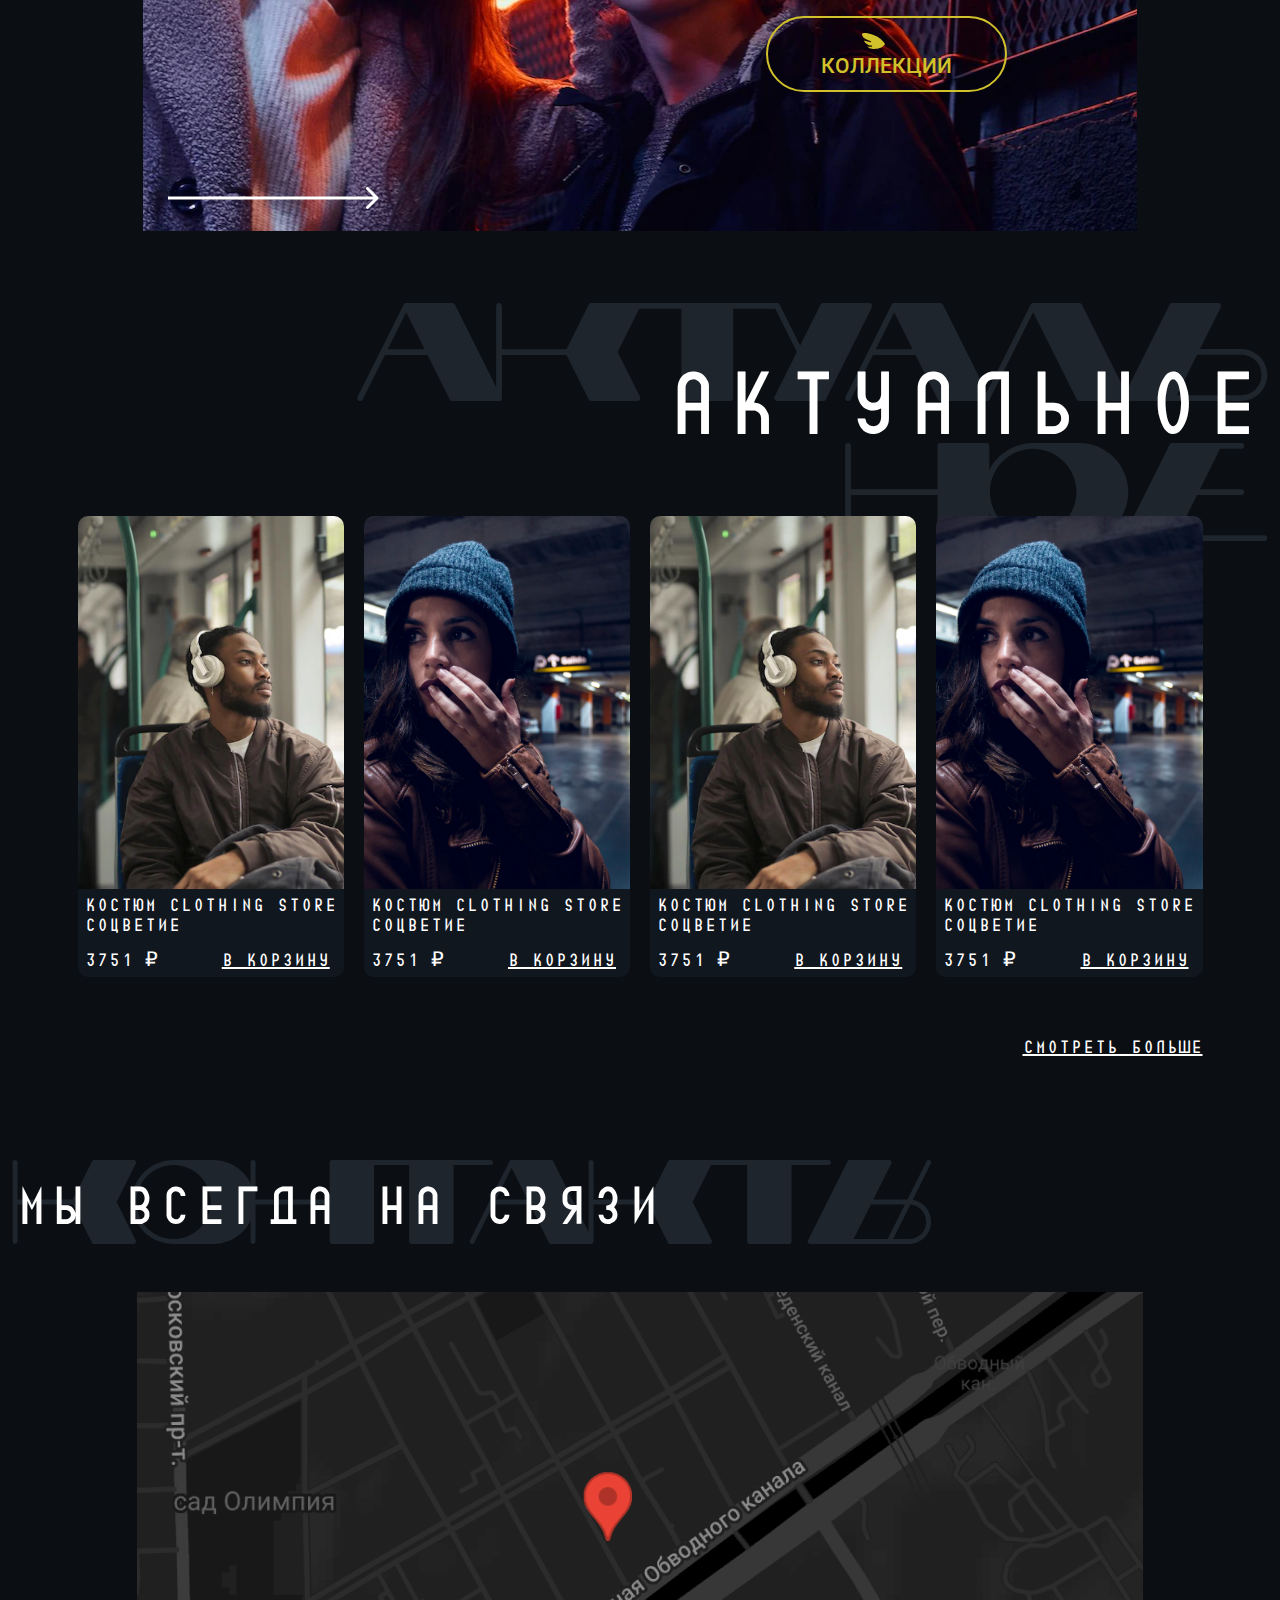
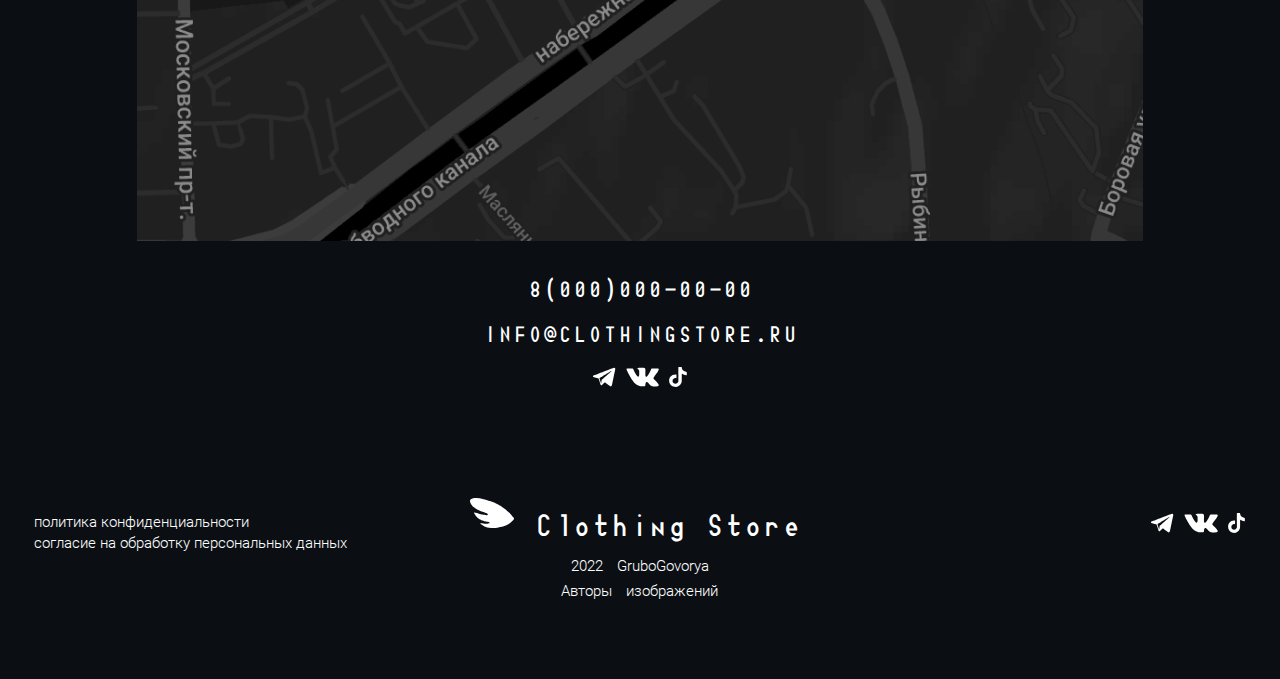
==== commit 6c68a30c: "финал без карты" ====
--- a/index.html
+++ b/index.html
@@ -11,7 +11,7 @@
    <link rel="stylesheet" href="/css/style.css">
 </head>
 <!-- total time wasted here: 22часа 
-
+17 40
 -->
 <body>
 <header class="header">
@@ -27,7 +27,6 @@
             <li class="nav__item"><a href="/html/catalog.html">Каталог</a></li>
             <li class="nav__item"><a href="/html/collection.html">Коллекции</a></li>
             <li class="nav__item"><a href="/html/about.html">О&nbsp;нас</a></li>
-            <li class="nav__item"><a href="/html/contacts.html">Контакты</a></li>
             <li class="nav__item"><a href="/html/cart.html">Корзина</a></li>
          </ul>
       </nav>
@@ -56,7 +55,7 @@
       </h2>
       <article class="collections__article" style="background-image: url(/img/collections.jpg);">
          <div class="article__descr">Текст описания конкретной коллекции с возможным дополнением уникальности</div>
-         <a href="/html/collection.html"  class="article__link link_yellow">Коллекции</a>
+         <a class="article__link link_yellow" href="/html/collection.html">Коллекции</a>
       </article>
    </section>
 </div>
@@ -65,28 +64,28 @@
       <h2 class="actual__title">Актуальное
          <div class="actual-title__background background-text">Актуаль ное</div>
       </h2>
-      <ul class="actual__galery">
-         <li class="galery__item" style="background-image: url(/img/catalog-1.webp);">
+      <div class="actual__galery">
+         <div tabindex="0" class="galery__item open-product-card" style="background-image: url(/img/catalog-1.webp);">
             <div class="item__title">Костюм Сlothing Store соцветие</div>
             <div class="item__price">3751&nbsp;₽</div>
             <div class="item__button"><button type="button" onclick="">В&nbsp;корзину</button></div>
-         </li>
-         <li class="galery__item" style="background-image: url(/img/catalog-2.webp);">
+         </div>
+         <div tabindex="0" class="galery__item open-product-card" style="background-image: url(/img/catalog-2.webp);">
             <div class="item__title">Костюм Сlothing Store соцветие</div>
             <div class="item__price">3751&nbsp;₽</div>
             <div class="item__button"><button type="button" onclick="">В&nbsp;корзину</button></div>
-         </li>
-         <li class="galery__item" style="background-image: url(/img/catalog-1.webp);">
+         </div>
+         <div tabindex="0" class="galery__item open-product-card" style="background-image: url(/img/catalog-1.webp);">
             <div class="item__title">Костюм Сlothing Store соцветие</div>
             <div class="item__price">3751&nbsp;₽</div>
             <div class="item__button"><button type="button" onclick="">В&nbsp;корзину</button></div>
-         </li>
-         <li class="galery__item" style="background-image: url(/img/catalog-2.webp);">
+         </div>
+         <div tabindex="0" class="galery__item open-product-card" style="background-image: url(/img/catalog-2.webp);">
             <div class="item__title">Костюм Сlothing Store соцветие</div>
             <div class="item__price">3751&nbsp;₽</div>
             <div class="item__button"><button type="button" onclick="">В&nbsp;корзину</button></div>
-         </li>
-      </ul>
+         </div>
+      </div>
       <div class="actual__link"><a href="/html/catalog.html">смотреть больше</a></div>
    </section>
 </div>
@@ -161,6 +160,20 @@
    </ul>
 </div>
 
+<div class="wrapper-product wrapper-product_closed" id="card-wrapper">
+   <div class="product">
+      <button class="product__close" tabindex="0" onclick="closeCard()"><div></div></button>
+      <div class="product__img" style="background-image: url(/img/catalog-2.webp);"></div>
+      <div class="product__descr">
+         <div class="descr__price">3791.00 руб</div>
+         <div class="descr__text">Описание товара или состав ткани, в&nbsp;общем любая информация
+            которая может потребоваться покупателю</div>
+         <div class="descr__size">XXS&nbsp;XS&nbsp;S&nbsp;M&nbsp;L&nbsp;XL</div>
+         <button class="descr__button link_yellow"> В корзину</button>
+      </div>
+   </div>
+</div>
+
 <script src="/js/app.js"></script>
 
 </body>
--- a/css/style.css
+++ b/css/style.css
@@ -2,7 +2,6 @@
 html {
   background: #0B0F14;
   color: #fff;
-  width: 100vw;
   overflow-x: hidden;
 }
 
@@ -10,7 +9,6 @@
   font-family: "Uindbase Font 1";
   font-size: 16px;
   overflow-x: hidden;
-  width: 100vw;
 }
 
 .no-scroll {
@@ -27,7 +25,7 @@
 
 .social-links {
   display: flex;
-  gap: 7px;
+  gap: 10px;
 }
 
 .links__item {
@@ -83,11 +81,11 @@
   position: fixed;
   top: 0;
   left: 0;
-  padding-top: 50px;
+  padding-top: 30px;
   padding-bottom: 20px;
   z-index: 100;
   background: #0B0F14;
-  width: 100vw;
+  width: 100%;
 }
 .header__container {
   display: flex;
@@ -182,8 +180,8 @@
 }
 @media (max-width: 992px) {
   .header {
-    padding-top: 15px;
-    padding-bottom: 15px;
+    padding-top: 20px;
+    padding-bottom: 20px;
   }
   .nav-header {
     flex-grow: 0;
@@ -217,11 +215,12 @@
 }
 @media (max-width: 555px) {
   .header {
-    padding-top: 5px;
-    padding-bottom: 5px;
+    padding-top: 10px;
+    padding-bottom: 10px;
   }
   .header__nav {
     gap: 0;
+    justify-content: start;
   }
   .nav__item:nth-child(2) {
     font-size: 15px;
@@ -462,14 +461,10 @@
   width: 79.5%;
   height: 587px;
   margin: 0 auto;
-  padding-top: 312px;
-  padding-right: 100px;
-  display: flex;
-  align-items: flex-end;
-  flex-direction: column;
   position: relative;
   background-repeat: no-repeat;
-  background-position: 60% 10%;
+  background-position: 30% 10%;
+  position: relative;
 }
 .collections__article:before {
   content: "";
@@ -491,6 +486,9 @@
 }
 
 .article__descr {
+  position: absolute;
+  top: 312px;
+  right: 100px;
   max-width: 300px;
   width: 100%;
   font-family: "Uindbase Font 1";
@@ -502,7 +500,11 @@
   margin-bottom: 15px;
 }
 .article__link {
-  margin-right: 30px;
+  position: absolute;
+  top: 372px;
+  right: 130px;
+  margin-left: 71%;
+  width: 241px;
 }
 
 @media (max-width: 1600px) {
@@ -512,7 +514,7 @@
   }
 }
 @media (max-width: 1336px) {
-  .collection__article {
+  .collections__article {
     background-position: 30% 10%;
   }
   .collections-title__background {
@@ -521,7 +523,7 @@
   }
 }
 @media (max-width: 992px) {
-  .collection__title {
+  .collections__title {
     font-size: 100px;
     line-height: 100px;
   }
@@ -536,16 +538,26 @@
     line-height: 110px;
     padding: 0 15px;
   }
-  .collection__title {
+  .collections__title {
     font-size: 80px;
     line-height: 80px;
     padding: 0 15px;
   }
-  .collection__container {
+  .collections__container {
     padding: 0;
   }
-  .collection__article {
+  .collections__article {
+    height: 495px;
     width: 100%;
+    margin: 0;
+  }
+  .article__descr {
+    top: 280px;
+    right: 50px;
+  }
+  .article__link {
+    top: 340px;
+    right: 70px;
   }
 }
 @media (max-width: 690px) {
@@ -554,7 +566,7 @@
     line-height: 70px;
     top: -10px;
   }
-  .collection__title {
+  .collections__title {
     font-size: 70px;
     line-height: 70px;
     max-width: 560px;
@@ -567,7 +579,7 @@
     line-height: 50px;
     top: -5px;
   }
-  .collection__title {
+  .collections__title {
     font-size: 50px;
     line-height: 50px;
     max-width: 390px;
@@ -630,9 +642,10 @@
   display: grid;
   align-items: start;
   align-content: end;
-  grid-template-columns: 0.7fr 1.3fr;
+  grid-template-columns: 0.4fr 0.6fr;
   grid-template-rows: 55px 27px;
   grid-template-areas: "title title" "price link";
+  cursor: pointer;
 }
 
 .galery__item .item__title {
@@ -688,7 +701,7 @@
   }
 }
 @media (max-width: 1040px) {
-  .galery__item:last-child {
+  .actual__galery .galery__item:last-child {
     display: none;
   }
   .actual-title__background {
@@ -706,7 +719,7 @@
     justify-content: center;
     gap: 40px;
   }
-  .galery__item:last-child {
+  .actual__galery .galery__item:last-child {
     display: grid;
   }
 }
@@ -905,10 +918,10 @@
   display: flex;
   flex-direction: column;
   gap: 3px;
+  width: 30%;
 }
 .footer__copyrights {
-  max-width: 325px;
-  width: 100%;
+  width: 30%;
   display: flex;
   gap: 16px;
   flex-direction: column;
@@ -919,7 +932,9 @@
   font-size: 15px;
 }
 .footer__social {
-  padding-top: 10px;
+  width: 30%;
+  display: flex;
+  justify-content: end;
 }
 
 .footer-container {
@@ -985,6 +1000,7 @@
   }
   .footer__social {
     order: 2;
+    justify-content: center;
   }
 }
 @media (max-width: 510px) {
@@ -1115,4 +1131,178 @@
   transform: rotate(45deg);
   box-shadow: 0px 0px 2px 1px #A332CA;
   z-index: 1;
+}
+
+.wrapper-product {
+  display: none;
+  position: fixed;
+  top: 0;
+  left: 0;
+  z-index: 100;
+  width: 100%;
+  height: 100vh;
+  overflow-y: scroll;
+  background: rgba(12, 18, 24, 0.8862745098);
+  padding: 0 15px;
+}
+
+.wrapper-product_opened {
+  display: block;
+}
+
+.product {
+  display: flex;
+  gap: 60px;
+  border: #fff 3px solid;
+  border-radius: 10px;
+  max-width: 1196px;
+  padding-right: calc(100vw - 100%);
+  max-height: 716px;
+  margin: 150px auto 100px;
+  overflow: hidden;
+  background: #0C1218;
+  position: relative;
+}
+
+.product__img {
+  min-width: 41%;
+  width: 492px;
+  height: 716px;
+  margin-left: 100px;
+  background-repeat: no-repeat;
+  background-position: 40% 50%;
+  background-size: cover;
+  position: relative;
+}
+.product__img:after {
+  content: "";
+  position: absolute;
+  top: 50%;
+  transform: translateY(-50%);
+  left: -50px;
+  width: 180px;
+  height: 24px;
+  background-image: url(/img/Arrow1.svg);
+  background-repeat: no-repeat;
+  background-position: 50% 50%;
+  background-size: contain;
+}
+.product__descr {
+  display: flex;
+  flex-direction: column;
+  gap: 25px;
+}
+.product__close {
+  width: 26px;
+  height: 26px;
+  cursor: pointer;
+  align-self: end;
+  position: absolute;
+  top: 13px;
+  right: 13px;
+}
+.product__close div {
+  position: relative;
+}
+.product__close div:before {
+  content: "";
+  background-color: #fff;
+  width: 25px;
+  height: 2px;
+  transform: rotate(45deg);
+  position: absolute;
+  top: 0;
+  left: 0;
+}
+.product__close div:after {
+  content: "";
+  background-color: #fff;
+  width: 25px;
+  height: 2px;
+  transform: rotate(-45deg);
+  position: absolute;
+  top: 0;
+  left: 0;
+}
+
+.descr__price {
+  margin-top: 190px;
+  font-family: "Uindbase Font 1";
+  font-style: normal;
+  font-weight: 400;
+  font-size: 40px;
+  line-height: 40px;
+}
+.descr__text {
+  padding-right: 100px;
+  font-family: "Uindbase Font 1";
+  font-style: normal;
+  font-weight: 400;
+  font-size: 20px;
+  line-height: 20px;
+}
+.descr__size {
+  font-family: "Uindbase Font 1";
+  font-style: normal;
+  font-weight: 400;
+  font-size: 20px;
+  line-height: 20px;
+  word-spacing: 25px;
+  border-top: #fff 2px solid;
+  border-bottom: 2px solid #fff;
+  padding: 5px 12px;
+  max-width: fit-content;
+}
+.descr__button {
+  margin-top: 60px;
+  max-width: fit-content;
+  margin-bottom: 30px;
+}
+
+@media (max-width: 950px) {
+  .product {
+    gap: 30px;
+    max-height: 650px;
+  }
+  .product__img {
+    margin-left: 45px;
+  }
+  .descr__price {
+    margin-top: 120px;
+  }
+  .descr__button {
+    margin-top: 30px;
+  }
+}
+@media (max-width: 750px) {
+  .product {
+    flex-direction: column;
+    padding: 0 15px;
+    align-items: center;
+  }
+  .product__img {
+    width: 90%;
+    margin: 0;
+  }
+  .product__img:after {
+    left: -20px;
+    width: 130px;
+  }
+  .product__descr {
+    align-items: center;
+    width: 90%;
+  }
+  .product__close {
+    top: 5px;
+    right: 5px;
+  }
+  .descr__price {
+    margin-top: 0;
+  }
+  .descr__text {
+    padding: 0;
+  }
+  .descr__size {
+    word-spacing: 10px;
+  }
 }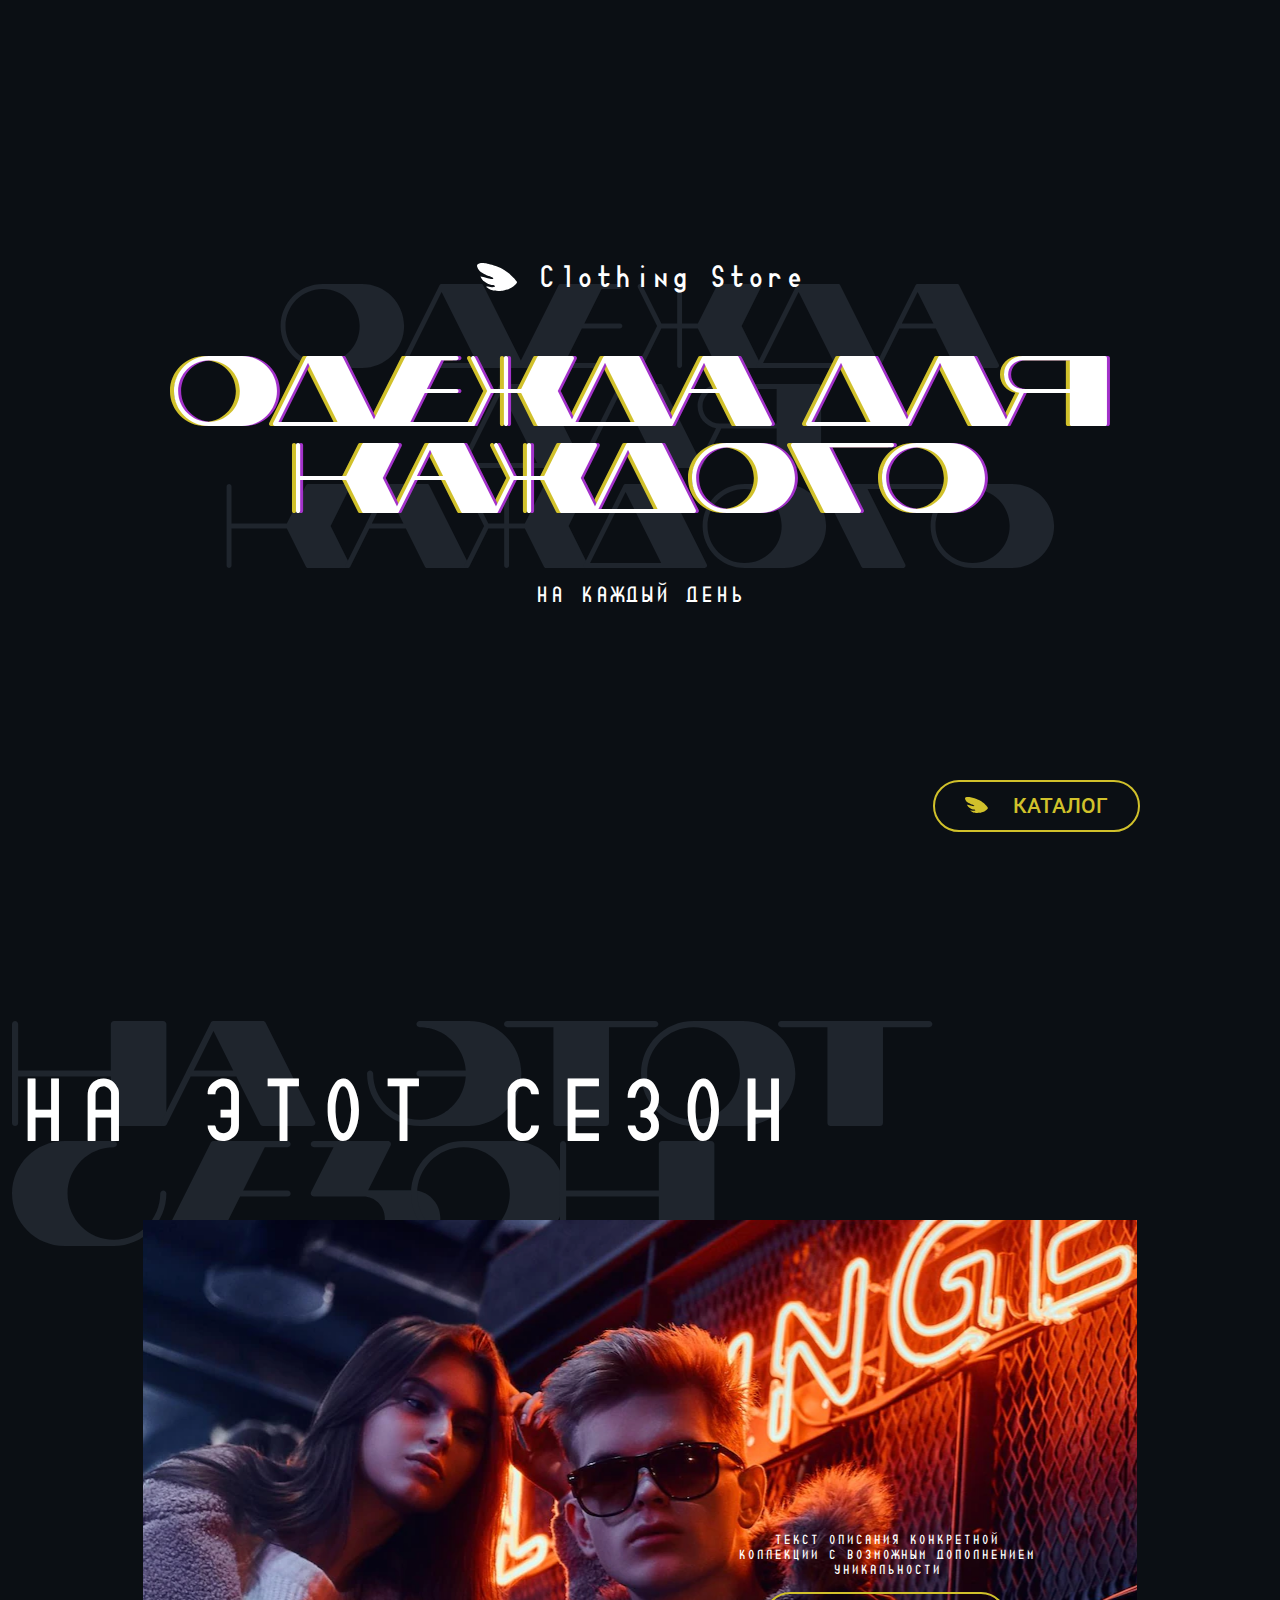
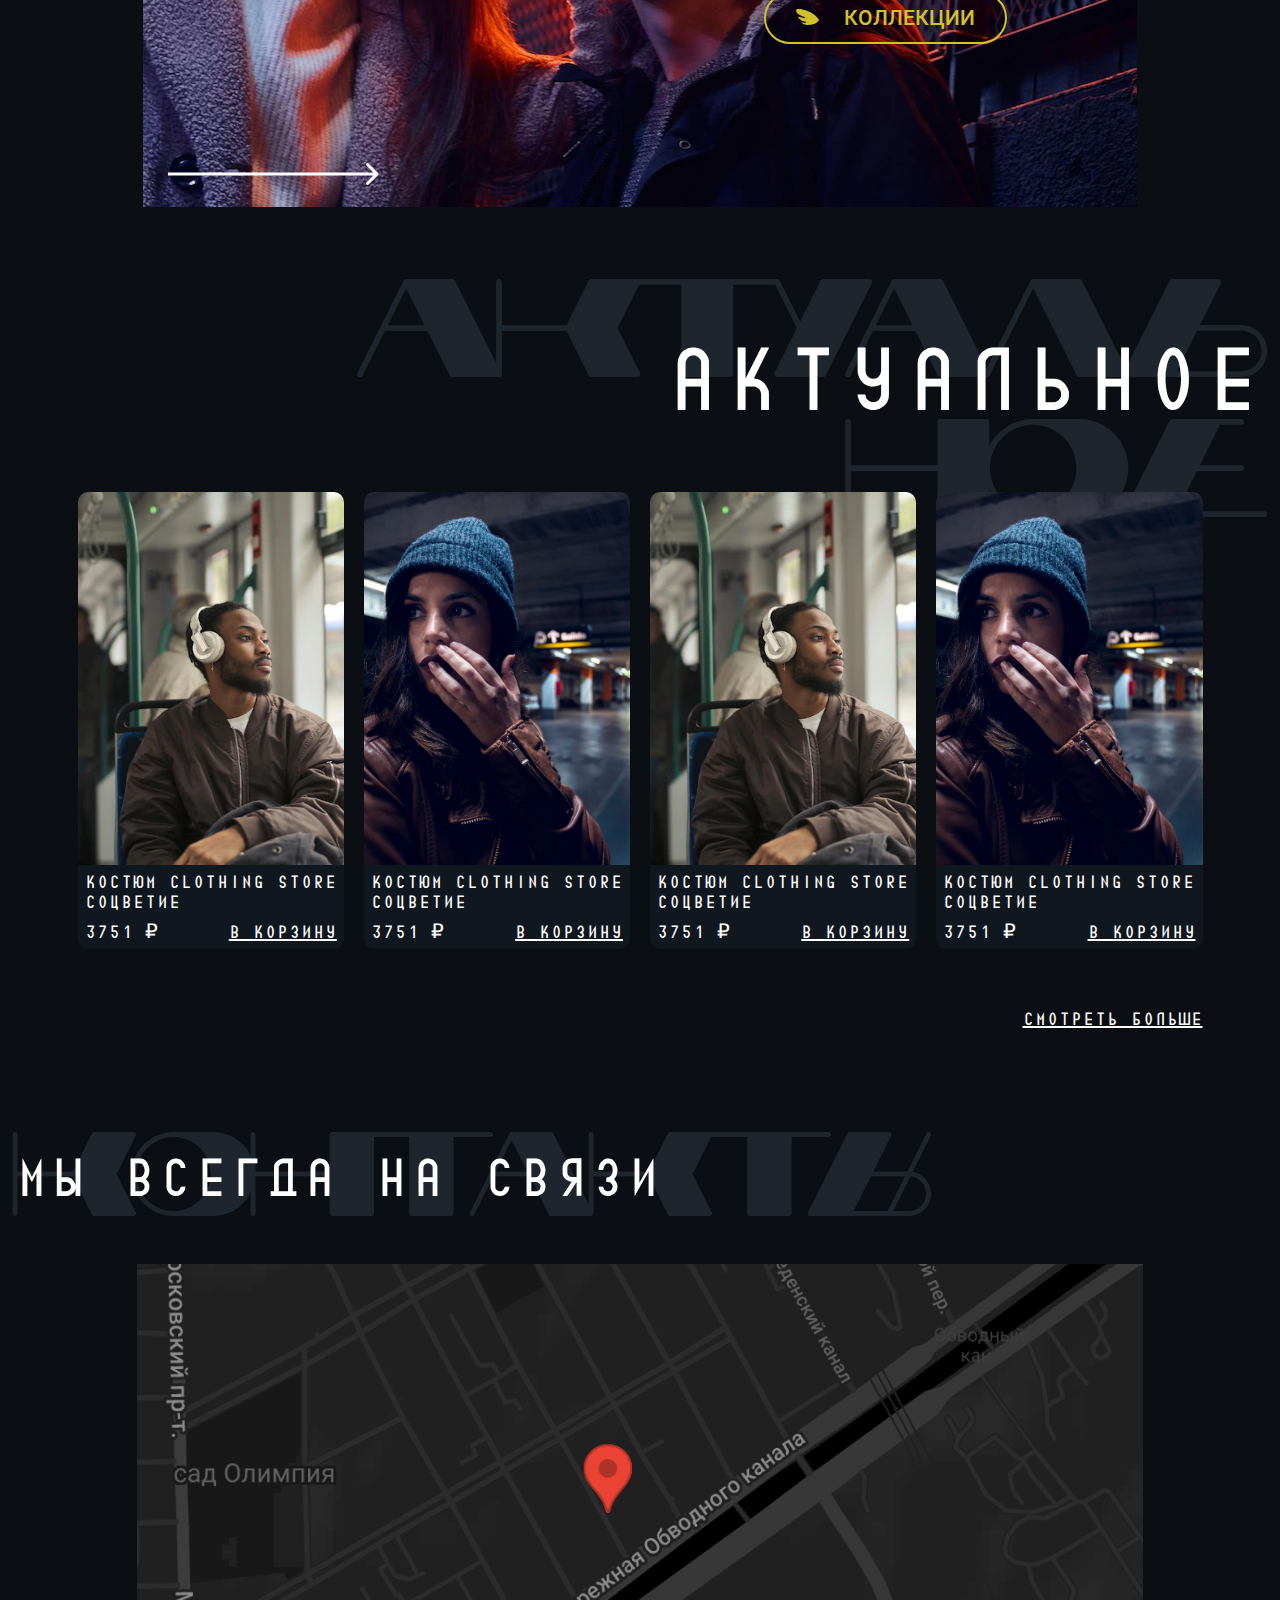
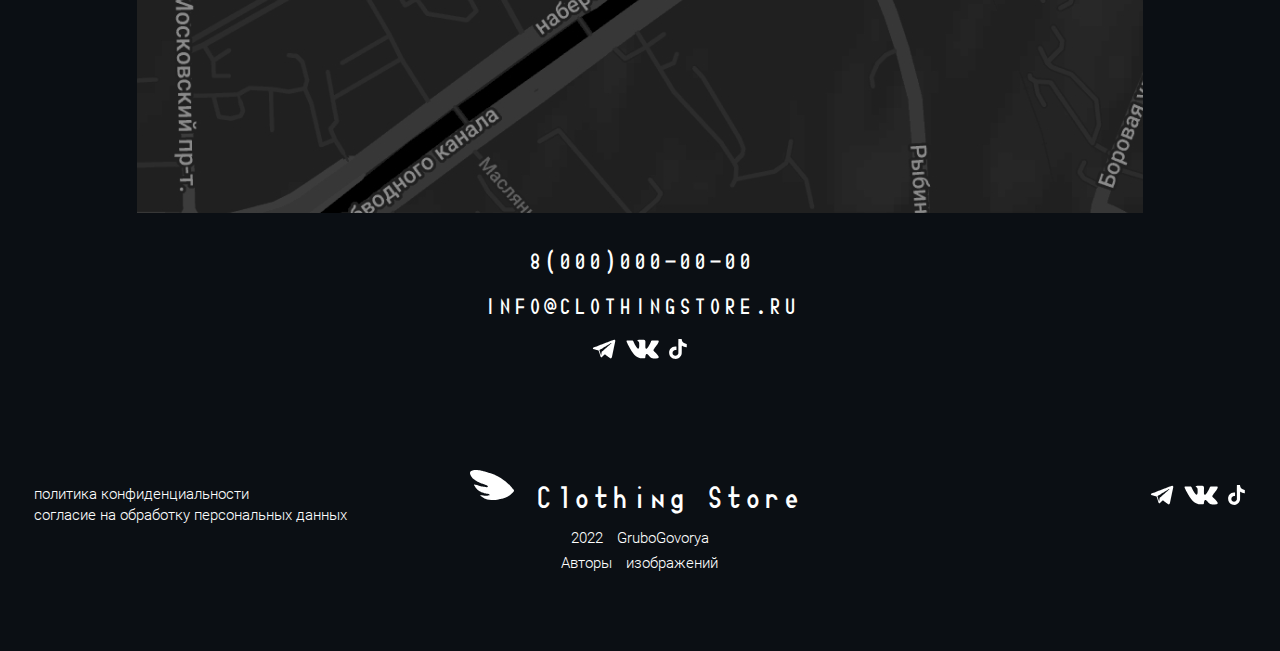
==== commit a203309a: "22.01.23" ====
--- a/index.html
+++ b/index.html
@@ -42,7 +42,7 @@
    <section class="title">
       <div class="title__logo"><img src="/img/logo.svg" alt="Логотип"><span>Сlothing&nbsp;Store</span></div>
       <h1 class="title__item">Одежда для каждого
-         <div class="title-item__background background-text">Одежда для каждого</div>
+         <span class="title-item__background background-text">Одежда для каждого</span>
       </h1>
       <div class="title__descr">на каждый день</div>
       <a class="title__link link_yellow" href="/html/catalog.html">Каталог</a>
@@ -51,10 +51,10 @@
 <div class="container collections__container">
    <section class="collections">
       <h2 class="collections__title">На этот сезон
-         <div class="collections-title__background background-text">На этот сезон</div>
+         <span class="collections-title__background background-text">На этот сезон</span>
       </h2>
       <article class="collections__article" style="background-image: url(/img/collections.jpg);">
-         <div class="article__descr">Текст описания конкретной коллекции с возможным дополнением уникальности</div>
+         <h3 class="article__descr">Текст описания конкретной коллекции с возможным дополнением уникальности</h3>
          <a class="article__link link_yellow" href="/html/collection.html">Коллекции</a>
       </article>
    </section>
@@ -62,7 +62,7 @@
 <div class="container">
    <section class="actual">
       <h2 class="actual__title">Актуальное
-         <div class="actual-title__background background-text">Актуаль ное</div>
+         <span class="actual-title__background background-text">Актуаль ное</span>
       </h2>
       <div class="actual__galery">
          <div tabindex="0" class="galery__item open-product-card" style="background-image: url(/img/catalog-1.webp);">
@@ -92,7 +92,7 @@
 <div class="container">
    <section class="contacts">
       <h2 class="contacts__title">мы всегда на связи
-         <div class="contscts-title__background background-text">контакты</div>
+         <span class="contscts-title__background background-text">контакты</span>
       </h2>
       <div class="contacts__map">
          <img class="map__item" src="/img/map.jpg" alt="карта, пока что картинкой">
@@ -162,7 +162,7 @@
 
 <div class="wrapper-product wrapper-product_closed" id="card-wrapper">
    <div class="product">
-      <button class="product__close" tabindex="0" onclick="closeCard()"><div></div></button>
+      <button class="product__close" tabindex="0" onclick="closeCard()"><span></span></button>
       <div class="product__img" style="background-image: url(/img/catalog-2.webp);"></div>
       <div class="product__descr">
          <div class="descr__price">3791.00 руб</div>
--- a/css/style.css
+++ b/css/style.css
@@ -37,8 +37,11 @@
 }
 
 .link_yellow {
-  display: inline-block;
-  min-width: 205px;
+  display: inline-flex;
+  justify-content: center;
+  align-items: center;
+  gap: 25px;
+  min-width: fit-content;
   border: 2px solid currentColor;
   border-radius: 50px;
   color: #D1C12B;
@@ -53,8 +56,8 @@
   content: "";
   width: 23px;
   height: 16px;
-  margin-right: 25px;
   display: inline-block;
+  margin-top: -2px;
   background-image: url(/img/yellowLogo.svg);
   background-repeat: no-repeat;
 }
@@ -239,7 +242,6 @@
 }
 .title__logo {
   margin: 0 auto;
-  width: 350px;
   display: flex;
   justify-content: center;
   align-items: center;
@@ -428,8 +430,9 @@
   .title-item__background {
     font-size: 45px;
     line-height: 40px;
-    top: -40px;
+    top: -18px;
     max-width: 600px;
+    overflow-wrap: normal;
   }
   .title__item {
     font-size: 35px;
@@ -442,6 +445,11 @@
   .title__item:after {
     font-size: 35px;
     line-height: 30px;
+  }
+}
+@media (max-width: 350px) {
+  .title-item__background {
+    font-size: 40px;
   }
 }
 .collections {
@@ -633,23 +641,22 @@
 
 .galery__item {
   flex-basis: 280px;
-  height: 461px;
   background-color: #10171F;
   background-repeat: no-repeat;
   background-size: auto 373px;
   background-position: 50% 0%;
   border-radius: 10px;
+  padding: 380px 7px 7px;
   display: grid;
-  align-items: start;
+  gap: 10px;
   align-content: end;
   grid-template-columns: 0.4fr 0.6fr;
-  grid-template-rows: 55px 27px;
+  grid-template-rows: 0.67fr 0.32fr;
   grid-template-areas: "title title" "price link";
   cursor: pointer;
 }
 
 .galery__item .item__title {
-  padding-left: 7px;
   grid-area: title;
   font-family: "Uindbase Font 1";
   font-weight: 400;
@@ -658,7 +665,6 @@
   text-transform: uppercase;
 }
 .galery__item .item__price {
-  padding-left: 7px;
   grid-area: price;
   font-family: "Uindbase Font 1";
   font-weight: 400;
@@ -666,8 +672,6 @@
   line-height: 20px;
 }
 .galery__item .item__button {
-  padding-left: 7px;
-  padding-right: 14px;
   grid-area: link;
   justify-self: end;
   font-family: "Uindbase Font 1";
@@ -735,13 +739,13 @@
     padding: 0;
   }
   .actual__galery {
-    gap: 20px;
-    padding: 0 30px;
+    gap: 40px;
+    padding: 0;
   }
   .galery__item {
     flex-basis: 180px;
-    height: 333px;
     background-size: auto 250px;
+    padding-top: 260px;
   }
   .galery__item .item__button {
     font-size: 15px;
@@ -756,14 +760,21 @@
     line-height: 15px;
   }
 }
-@media (max-width: 510px) {
+@media (max-width: 530px) {
   .actual__title {
     font-size: 55px;
     line-height: 55px;
   }
+  .actual-title__background {
+    font-size: 60px;
+    line-height: 60px;
+    padding: 0;
+    top: -47px;
+  }
   .actual__galery {
     padding: 0;
     width: 100%;
+    gap: 18px;
   }
 }
 @media (max-width: 410px) {
@@ -773,8 +784,8 @@
   }
   .actual__galery .galery__item {
     flex-basis: 280px;
-    height: 461px;
     background-size: auto 373px;
+    padding-top: 380px;
   }
   .actual__galery .galery__item .item__button {
     font-size: 20px;
@@ -883,7 +894,7 @@
   .contscts-title__background {
     font-size: 65px;
     line-height: 65px;
-    top: 0px;
+    top: 11px;
   }
 }
 @media (max-width: 550px) {
@@ -894,20 +905,24 @@
   .contscts-title__background {
     font-size: 50px;
     line-height: 50px;
+    top: 25px;
   }
   .map__links .links__item {
     font-size: 18px;
     line-height: 18px;
   }
+  .map__item {
+    height: 300px;
+  }
 }
 @media (max-width: 420px) {
   .contacts__title {
-    font-size: 35px;
-    line-height: 35px;
+    font-size: 37px;
+    line-height: 37px;
   }
   .contscts-title__background {
-    font-size: 35px;
-    line-height: 35px;
+    font-size: 38px;
+    line-height: 38px;
     top: 20px;
   }
 }
@@ -994,13 +1009,16 @@
   }
   .footer__copyrights {
     order: 3;
+    width: 100%;
   }
   .footer__links {
     order: 1;
+    width: 100%;
   }
   .footer__social {
     order: 2;
     justify-content: center;
+    width: 100%;
   }
 }
 @media (max-width: 510px) {
@@ -1201,10 +1219,11 @@
   top: 13px;
   right: 13px;
 }
-.product__close div {
+.product__close span {
   position: relative;
-}
-.product__close div:before {
+  display: block;
+}
+.product__close span:before {
   content: "";
   background-color: #fff;
   width: 25px;
@@ -1214,7 +1233,7 @@
   top: 0;
   left: 0;
 }
-.product__close div:after {
+.product__close span:after {
   content: "";
   background-color: #fff;
   width: 25px;
@@ -1276,6 +1295,7 @@
 }
 @media (max-width: 750px) {
   .product {
+    margin: 15px auto 15px;
     flex-direction: column;
     padding: 0 15px;
     align-items: center;
